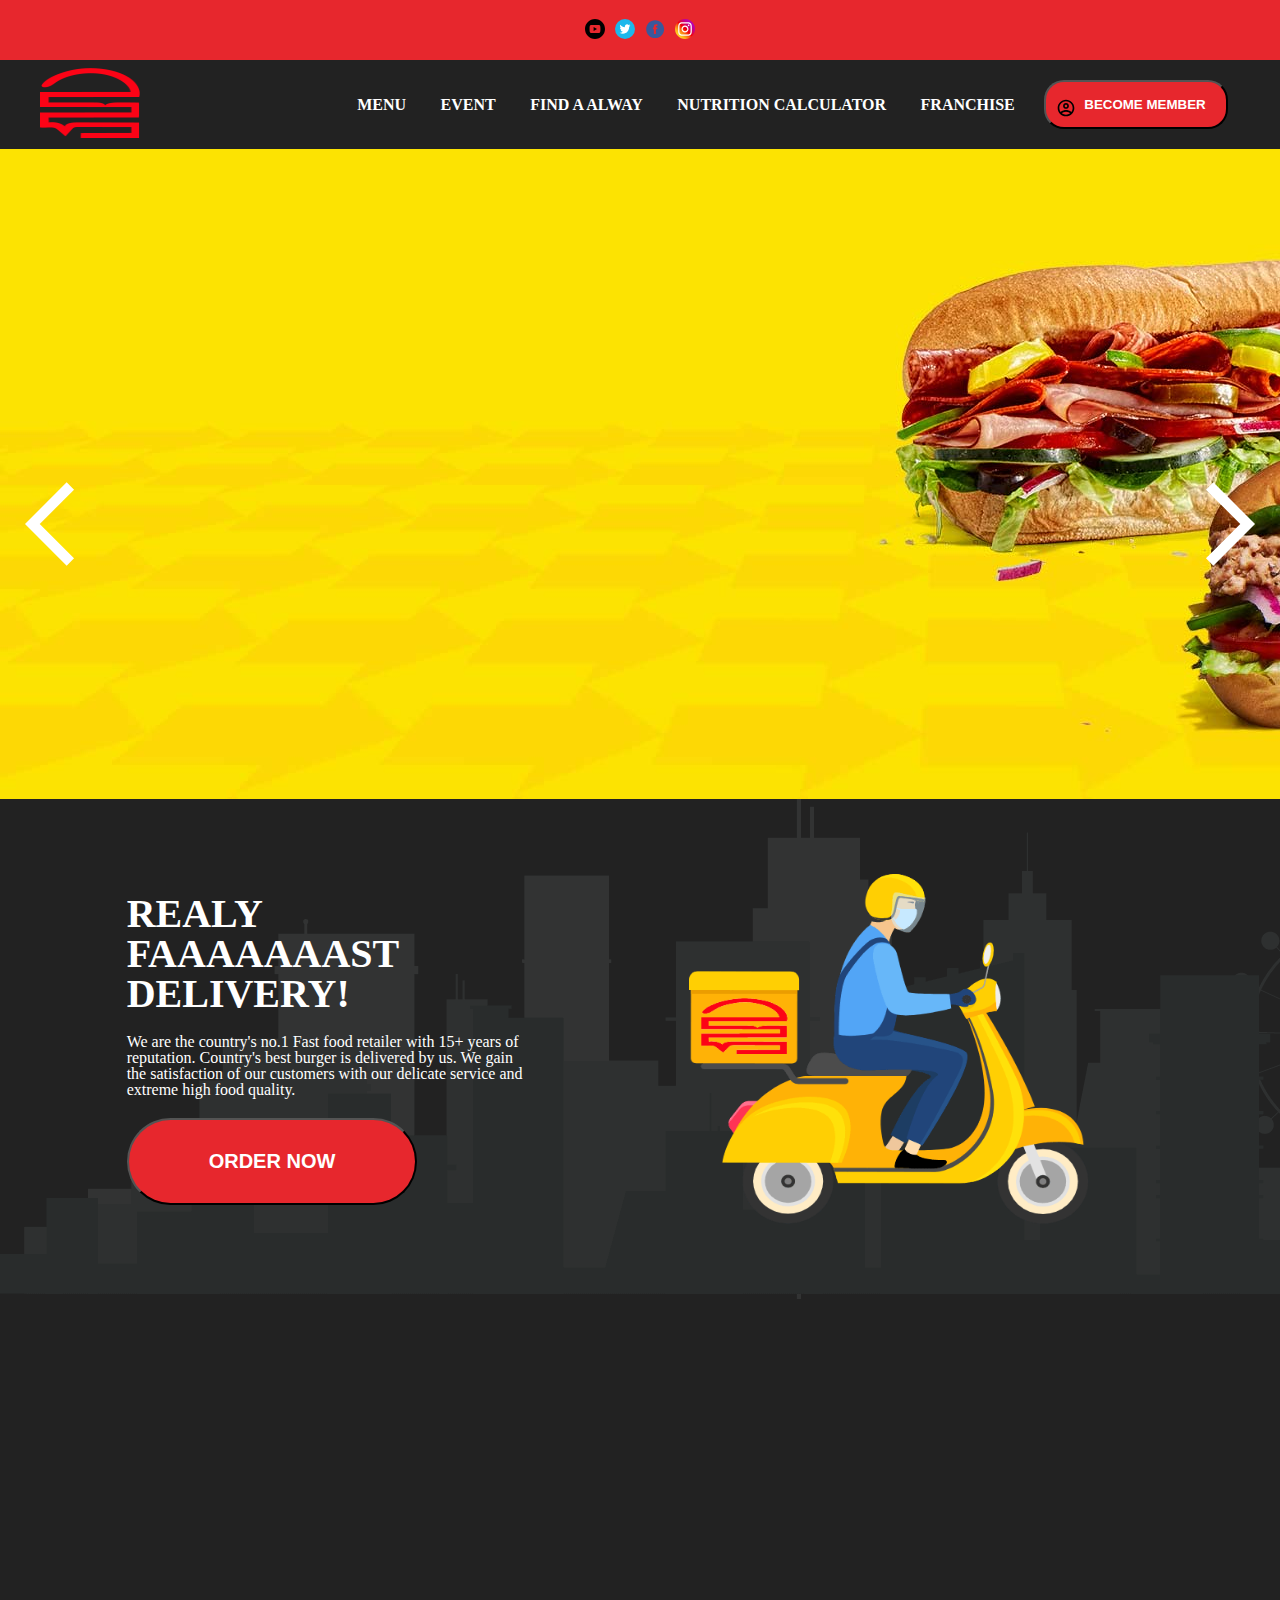
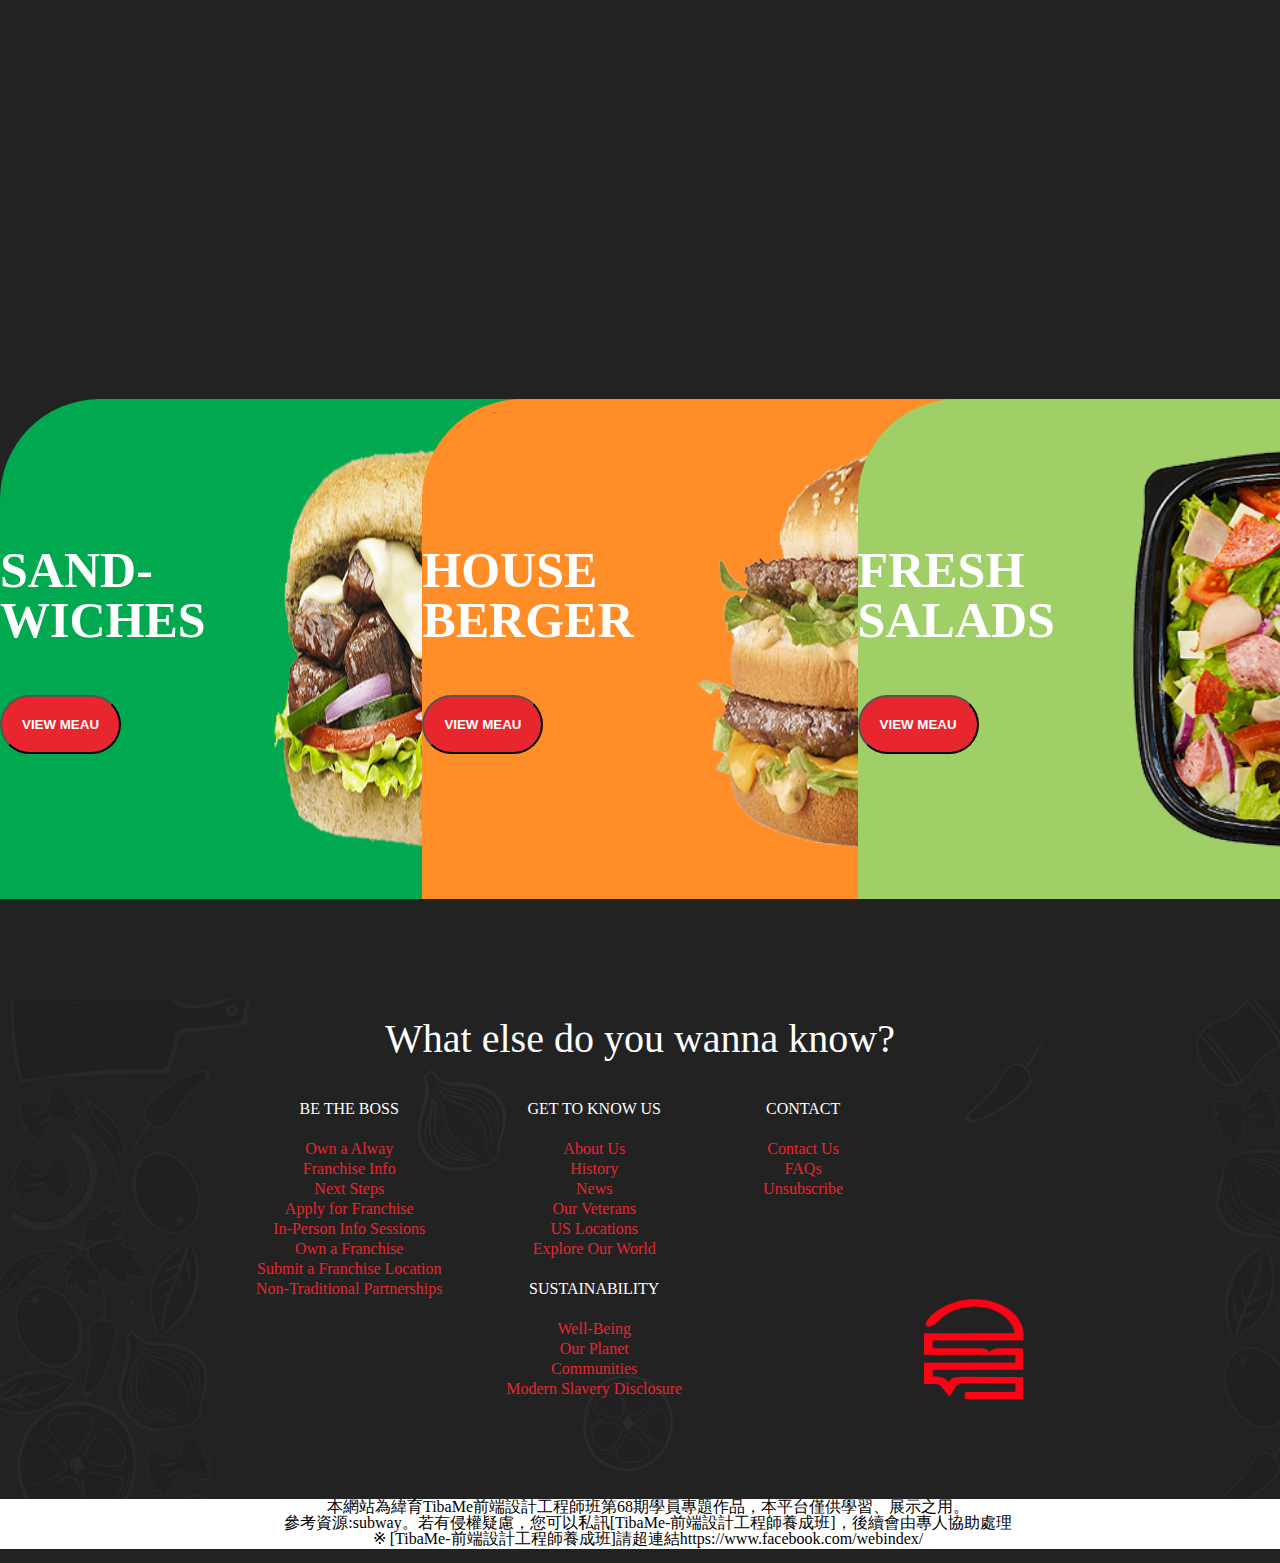
==== index.html @ 6f73e85d "first" ====
<!DOCTYPE html>
<html lang="en">

<head>
  <meta charset="UTF-8" />
  <meta http-equiv="X-UA-Compatible" content="IE=edge" />
  <meta name="viewport" content="width=device-width, initial-scale=1.0" />
  <title>Document</title>
  <link rel="stylesheet" href="css/reset.css" />
  <link rel="stylesheet" href="css/animation.css">
  <link rel="stylesheet" href="css/header.css" />
  <link rel="stylesheet" href="css/slider-banner.css">
  <link rel="stylesheet" href="css/homePage.css" />
  <link rel="stylesheet" href="css/footer.css">
  <script type="module" src="./js/app.js" defer></script>
</head>

<body>
  <header>
    <div class="header-social-list">
      <a href="#"><img src="./img/youtube.svg" alt="fb" class="header-social-icon" /></a>
      <a href="#"><img src="./img/twitter.svg" alt="ig" class="header-social-icon" /></a>
      <a href="#"><img src="./img/fb.svg" alt="fb" class="header-social-icon" /></a>
      <a href="#"><img src="./img/ig.svg" alt="ig" class="header-social-icon" /></a>
    </div>
    <nav>
      <ul class="header-nav">
        <li>
          <h1 class="header-logo"><a href="index.html"></a></h1>
        </li>
        <li>
          <ul class="header-nav-lists">
            <li><a href="meau.html">MENU</a></li>
            <li><a href="event.html">EVENT</a></li>
            <li><a href="find.html">FIND A ALWAY</a></li>
            <li><a href="chose.html">NUTRITION CALCULATOR</a></li>
            <li><a href="franchise.html">FRANCHISE</a></li>
            <li><button class="member-button">BECOME MEMBER</button></li>
          </ul>
        </li>
      </ul>
    </nav>
  </header>
  <div class="slider-container">
    <img src="img/prev.svg" class="prev">
    <div class="banners">
      <div class="banner-one banner-visiable"></div>
      <div class="banner-second banner-none"></div>
      <div class="banner-third banner-none"></div>
    </div>
    <img src="img/next.svg" class="next">
  </div>
  <main>
    <div class="delivery">
      <div class="delivery-content">
        <h4>
          REALY <br />
          FAAAAAAAST <br />
          DELIVERY!
        </h4>
        <p>
          We are the country's no.1 Fast food retailer with 15+ years of
          reputation. Country's best burger is delivered by us. We gain the
          satisfaction of our customers with our delicate service and extreme
          high food quality.
        </p>
        <button>ORDER NOW</button>
      </div>
      <div class="delivery-img">
        <img src="img/cloud.svg" alt="cloud" class="delivery-cloud">
        <img src="img/deliveryman.png" alt="deliveryman" class="delivery-deliveryman" />
      </div>
    </div>
    <div class="trait">
      <h4 class="trait-title">WHAT ARE YOU EATING?</h4>
      <div class="trait-burger">
        <div>
          <div class="trait-burger-section">
            <h4 class="trait-burger-title">BREAD</h4>
            <p>Soft, hearty, and smells as good as it tastes.</p>
          </div>
          <div class="trait-burger-section">
            <h4 class="trait-burger-title">MEAT</h4>
            <p>GOOD Meat is real meat. Made without tearing down a forest or taking a life.</p>
          </div>
        </div>
        <div class="trait-burger-box">
          <div><img src="./img/breadup.png" alt="breadup"></div>
          <div><img src="./img/meat.png" alt="meat"></div>
          <div><img src="./img/veggie.png" alt="veggie"></div>
          <div><img src="./img/breaddown.png" alt="breaddown"></div>
        </div>
        <div>
          <div class="trait-burger-section">
            <h4 class="trait-burger-title">VEGGIES</h4>
            <p>Add fresh-sliced veggies* for flavor, crunch…oh, and some nutritious stuff, too.</p>
          </div>
        </div>
      </div>
    </div>
    <div class="foodmeau">
      <div class="foodmeau-sandwiches">
        <div class="foodmeau-content">
          <h4>SAND-WICHES</h4>
          <button class="button">VIEW MEAU</button>
        </div>
        <div class="foodmeau-sandwiches-img"></div>
      </div>
      <div class="foodmeau-burger">
        <div class="foodmeau-content">
          <h4>HOUSE BERGER</h4>
          <button class="button">VIEW MEAU</button>
        </div>
        <div class="foodmeau-burger-img"></div>
      </div>
      <div class="foodmeau-salads">
        <div class="foodmeau-content">
          <h4>FRESH SALADS</h4>
          <button class="button">VIEW MEAU</button>
        </div>
        <div class="foodmeau-salads-img"></div>
      </div>
    </div>
  </main>
  <footer>
    <div>
      <h4>What else do you wanna know?</h4>
      <div class="footer-content">
        <div>
          <h5>BE THE BOSS</h5>
          <ul>
            <li><a href="#">Own a Alway</a></li>
            <li><a href="#">Franchise Info</a></li>
            <li><a href="#">Next Steps</a></li>
            <li><a href="#">Apply for Franchise</a></li>
            <li><a href="#">In-Person Info Sessions</a></li>
            <li><a href="#">Own a Franchise</a></li>
            <li><a href="#">Submit a Franchise Location</a></li>
            <li><a href="#">Non-Traditional Partnerships</a></li>
          </ul>
        </div>
        <div>
          <h5>GET TO KNOW US</h5>
          <ul>
            <li><a href="#">About Us</a></li>
            <li><a href="#">History</a></li>
            <li><a href="#">News</a></li>
            <li><a href="#">Our Veterans</a></li>
            <li><a href="#">US Locations</a></li>
            <li><a href="#">Explore Our World</a></li>
          </ul>
          <h5>SUSTAINABILITY</h5>
          <ul>
            <li><a href="#">Well-Being</a></li>
            <li><a href="#">Our Planet</a></li>
            <li><a href="#">Communities</a></li>
            <li><a href="#">Modern Slavery Disclosure</a></li>
          </ul>
        </div>
        <div>
          <h5>CONTACT</h5>
          <ul>
            <li><a href="#">Contact Us</a></li>
            <li><a href="#">FAQs</a></li>
            <li><a href="#">Unsubscribe</a></li>
          </ul>
        </div>
        <div class="footer-log"><img src="img/logo.png" alt="logo"></div>
      </div>
    </div>
  </footer>
  <pre class="warning">
    本網站為緯育TibaMe前端設計工程師班第68期學員專題作品，本平台僅供學習、展示之用。
    參考資源:subway。若有侵權疑慮，您可以私訊[TibaMe-前端設計工程師養成班]，後續會由專人協助處理
    ※ [TibaMe-前端設計工程師養成班]請超連結https://www.facebook.com/webindex/
  </pre>
</body>


</html>
---- css/animation.css ----
@keyframes cloudup {
    0%{
        opacity: 0;
        transform: translate3d(20px, -20px, 0);     
    }
    20% {
        opacity: 0.8;
        transform: scale(1.2) translate3d(-10px, -30px, 0);
    }
    50%{
        opacity: 1;
        transform: scale(1.5) translate3d(-40px, -40px, 0);
    }
    100%{
        transform: scale(2) translate3d(-60px, -60px, 0);
    }
  }
  @keyframes FadeIn {
      0%{
        opacity: 0;
        transform: translateX(30px);
      }
      100% {
        opacity: 1;
        transform: translateX(0px);
      }
  }
---- css/header.css ----
.header-social-list {
  background-color: #e7272d;
  height: 60px;
  display: flex;
  justify-content: center;
  align-items: center;
}
.header-social-icon {
  display: inline-block;
  --scale: 1;
  width: calc(20px * var(--scale));
  height: calc(20px * var(--scale));
  margin: 5px;
}
nav {
  background-color: #222222;
  display: flex;
  justify-content: center;
}
.header-nav {
  width: 1200px;
  display: flex;
  justify-content: space-between;
  align-items: center;
  padding: 8px;
}
.header-logo a {
  display: inline-block;
  width: 100px;
  height: 70px;
  background-image: url('../img/logo.png');
  background-size: 100px 70px;
}
.header-nav-lists {
  width: 900px;
  display: flex;
  justify-content: space-around;
  align-items: center;
}
.header-nav-lists li a {
  color: #fff;
  font-weight: 900;
  text-decoration: none;
  padding: 5px;
  cursor: pointer;
}
.now-page {
  border-bottom: 2px solid#e7272d;
}
.member-button {
  padding: 15px 20px 15px 38px;
  position: relative;
  border-radius: 20px;
  background-color: #e7272d;
  color:#fff;
  font-weight: 900;
}

.member-button::before {
  content: '';
  position: absolute;
  left:10px;
  background-image: url('../img/member.svg');
  display: inline-block;
  background-size: 20px;
  width: 20px;
  height: 20px;
  top: 16px;
}
---- css/slider-banner.css ----
.slider-container {
  display: flex;
  position: relative;
}

.banners {
  max-width: 1700px;
  margin: 0 auto;
}

.banners div {
  margin: auto;
  width: 1700px;
  height: 650px;
  background-size: cover;
}

.banner-one {
  background-image: url('../img/banner1.jpg');
}

.banner-second {
  background-image: url('../img/banner3.jpg');
}

.banner-third {
  background-image: url('../img/banner2.jpg');
}

.banner-none {
  display: none;
}

.banner-visiable {
  display: block;
  animation: FadeIn 1s;
}

.prev {
  width: 100px;
  height: 100px;
  position: absolute;
  top: 50%;
}

.next {
  width: 100px;
  height: 100px;
  position: absolute;
  top: 50%;
  right: 0
}
---- css/homePage.css ----
.delivery{
  background-color: #222222;
  background-image: url('../img/background-city.png');
  height: 500px;
  display: flex;
  justify-content: space-evenly;
  align-items: center;
  overflow: hidden;
}
.delivery-content{
  color: white;
  width: 400px;
}
.delivery-content h4 {
  font-size: 40px;
  font-weight: bold;
  margin-bottom: 20px;
}
.delivery-content button{
  margin-top: 20px;
  padding: 30px 80px;
  border-radius: 50px;
  color: white;
  background-color: #e7272d;
  font-size: 20px;
  font-weight: 900;
}
.delivery-content button:hover{
  background-color: white;
  color: #e7272d;
}
.delivery-img{
  width:500px;
  height: 350px;
}
.delivery-deliveryman{
  width: 400px;
  height: 350px;
  transition: 1s all;
}

.delivery-cloud{
  opacity: 0;
}

.delivery-cloud-animation{
  animation: cloudup 2s steps(2);
}
.trait{
  background-color: #222222;
  height:700px
}
.trait-burger{
  display: flex;
  justify-content:space-evenly;
  align-items: center;
  height: 600px;
  color: #e7272d
}
.trait-burger-box{
  margin-bottom: 200px;
  opacity: 0;
  transform: translateX(20px);
  transition: all 1s;
}
.trait-title{
  font-size: 40px;
  text-align: center;
  height: 100px;
  line-height: 150px;
  color: white;
  font-weight: 900;
  background-image: linear-gradient(75deg, rgba(255,255,255, 1) 0%, rgba(255,255,255, 1) 33.33%, rgba(255,255,255, 0) 66.67%, rgba(255,255,255, 0) 100%) ;
  background-size: 300% 100%;
  background-position-x: 100%;
  background-clip: text;
  -webkit-background-clip: text;
  color: transparent;
  transition: 10s all;
}
.trait-title-active{
  background-position-x: 0%;
}
.trait-burger-box-active{
  opacity: 1;
  transform: translateX(0px);
}
.trait-burger-section{
  width: 250px;
  margin-bottom: 50px;
  line-height: 1.9;
  opacity: 0;
  transform: translateY(-20px) ;
  transition: 2s all;
}
.trait-burger-title{
  font-size: 30px;
  color:white;
  font-weight: 900;
  font-family:  monospace;
  width: 1ch;
  overflow: hidden;
  transition: all 2s steps(15, jump-none);
}
.trait-section-active{
  opacity:1;
  transform: translateY(0px);
}
.traitburger-title-active{
  width: 15ch
}
.burger-1{
  transition: all 1s;
  transform: translateY(200px);
}
.burger-2{
  transform: translateY(130px);
  transition: all 1s;
}
.burger-3{
  transform: translateY(70px);
  transition: all 1s;
}
.burger-4{
  transition: all 1s;
}
.foodmeau{
  height: 500px;
  position: relative;
  background-color: #222222;
  overflow: hidden;
}
.foodmeau > div{
  position: absolute;
  bottom: 0;
  border-top-left-radius: 100px;
  display: flex;
  align-items: center;
  justify-content: space-around;
}
.foodmeau-content h4{
  font-size: 50px;
  font-weight: 900;
  color:white;
  margin-bottom: 50px;
}
.foodmeau-sandwiches{
  width: 50%;
  height: 100%;
  background-color: #00A850; 
}
.foodmeau-burger{
  width: 50%;
  height: 100%;
  background-color: #FF8E28;
  left:33%;
  transition: 2s all;
}
.foodmeau-salads{
  width: 50%;
  height: 100%;
  background-color: #A0CF68;
  left:67%;
  transition:2s all;
}
.foodmeau-content{
  width: 300px
}
.foodmeau-sandwiches:hover ~ .foodmeau-burger{
  left:45%
}
.foodmeau-burger:hover{
  left:25%;
}
.foodmeau-salads:hover{
  left:50%;
}
.foodmeau-sandwiches-img{
  background-image: url('../img/sandwichs.png');
  width: 400px;
  height: 400px;
  background-size: 400px 400px;
}
.foodmeau-burger-img{
  width: 400px;
  height: 400px;
  background-size: 400px 400px;
  background-image: url('../img/burger.png');
}
.foodmeau-salads-img {
  width: 400px;
  height: 400px;
  background-size: 400px 400px;
  background-image: url('../img/salads.png');
}
---- css/footer.css ----
footer{
    background-image: url("../img/background-footer.png");
    background-color: #222222;
    background-size: cover ;
    height: 500px;
    width: 100%;
    text-align: center;
    margin-top: 100px;
}
footer h4 {
    font-size: 40px;
    padding: 20px;
    color: white;
}
.footer-content{
    margin: 0 auto;
    display: flex;
    width: 60%;
    justify-content: space-between;
    align-items:flex-start;
    line-height: 20px;
}
.footer-content h5 {
    color: white;
    margin: 20px;
}
.footer-content a {
    text-decoration: none;
    color: #e7272d;
}
.footer-log{
    width: 100px;
    height: 100px;
    align-self: flex-end;
}
.footer-log img{
    width: 100%;
    height: 100%;
}
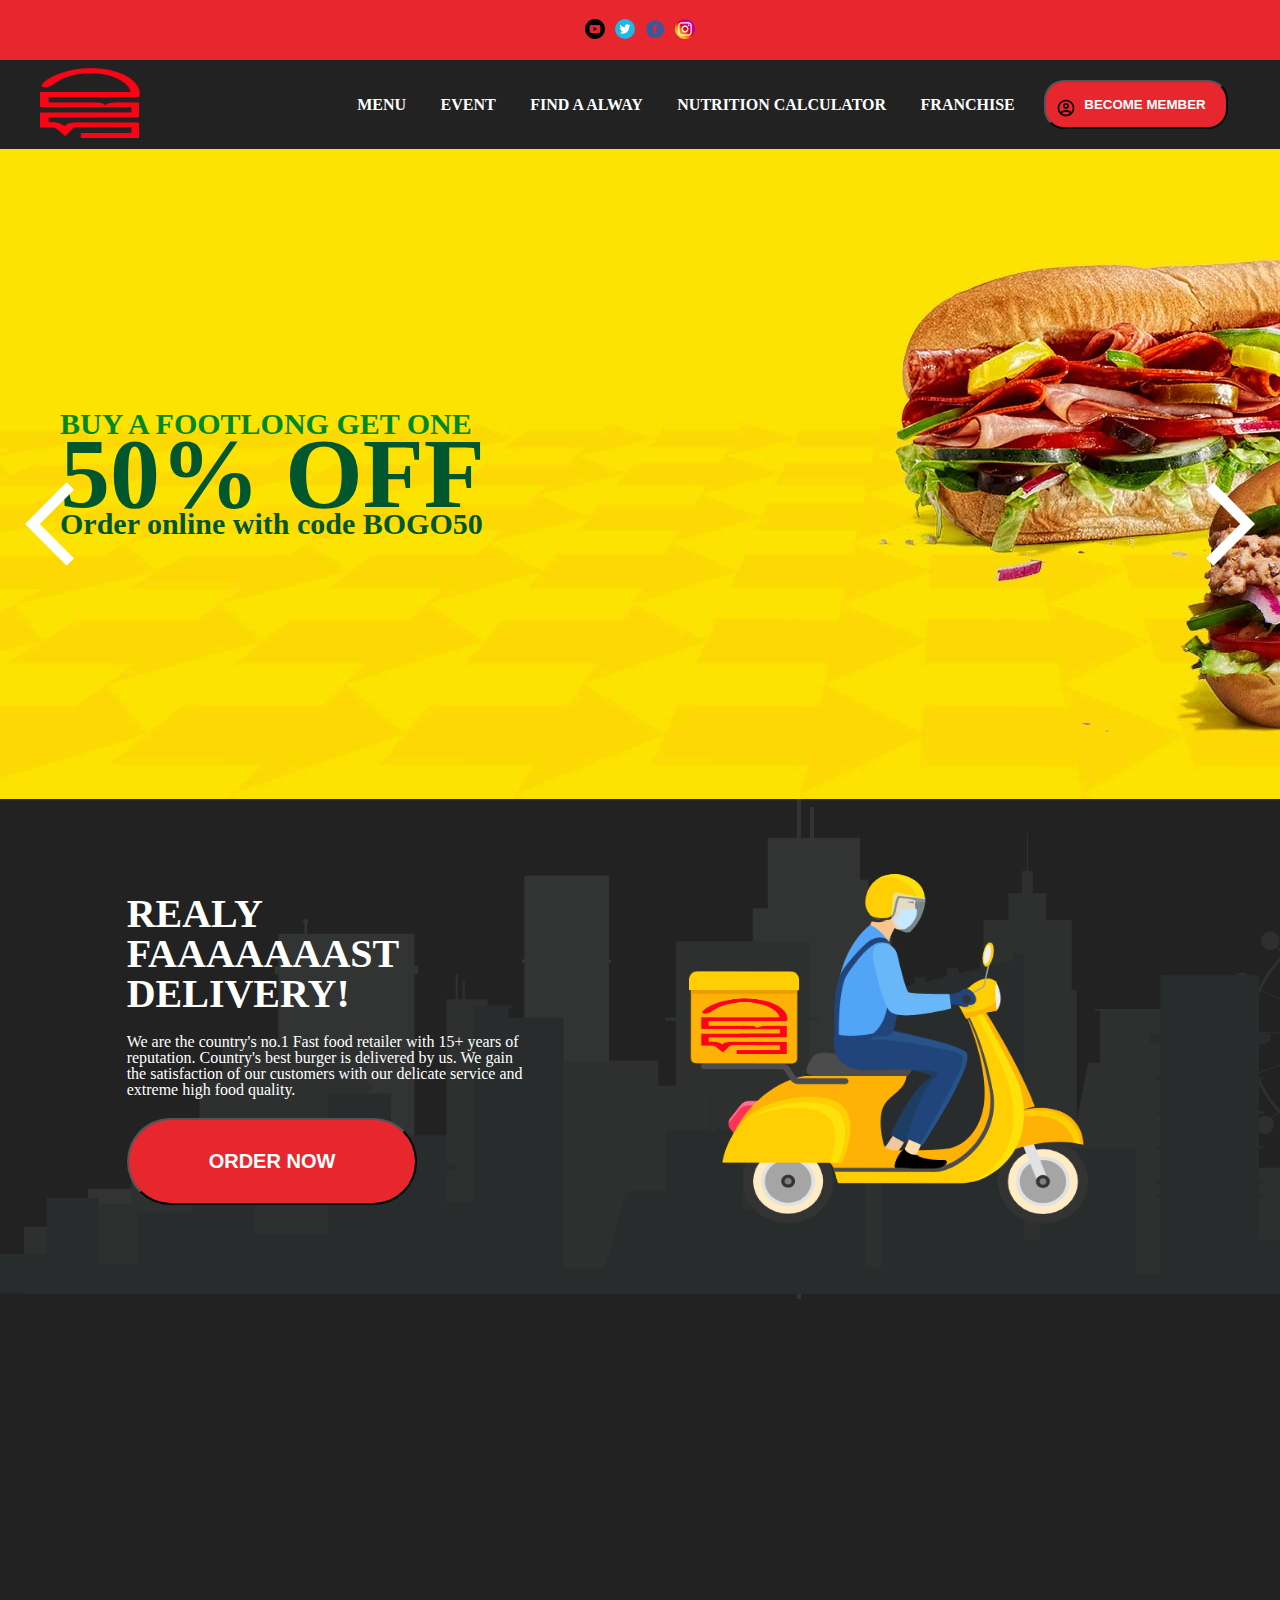
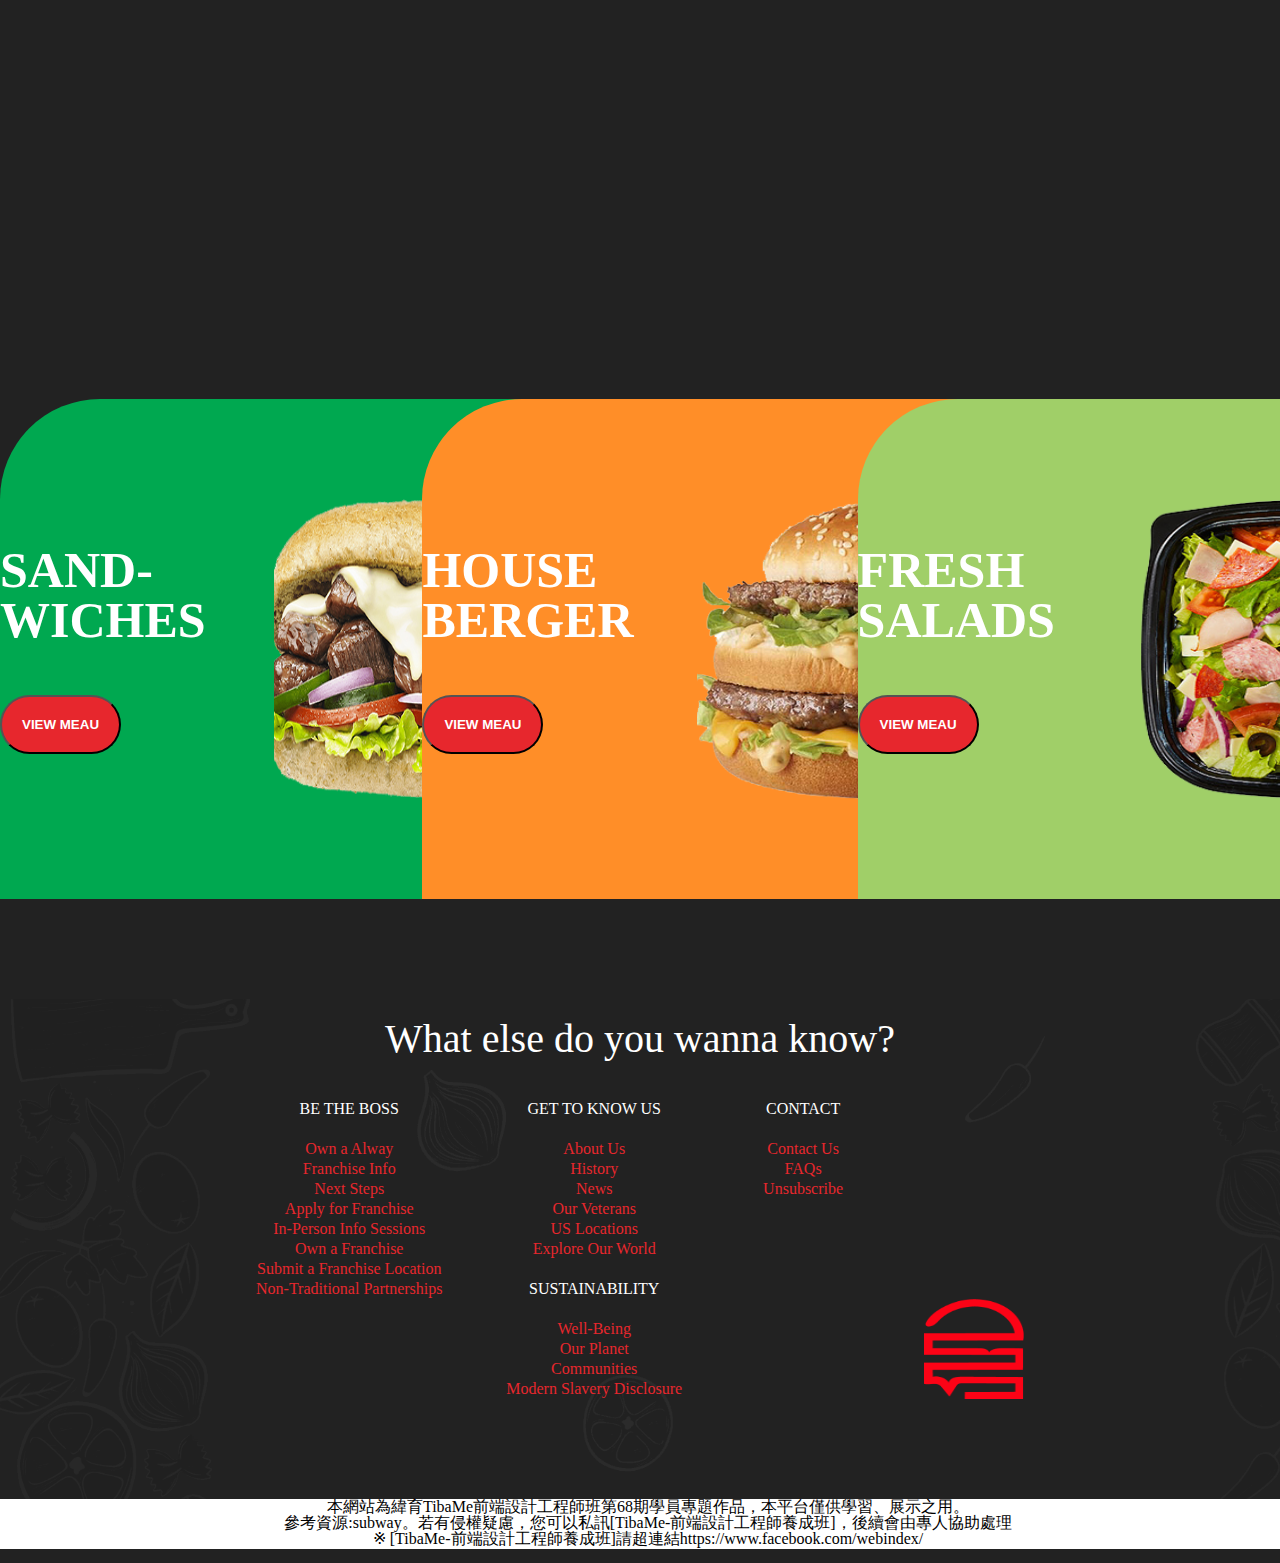
==== commit 374e4167: "第三版" ====
--- a/index.html
+++ b/index.html
@@ -44,9 +44,27 @@
   <div class="slider-container">
     <img src="img/prev.svg" class="prev">
     <div class="banners">
-      <div class="banner-one banner-visiable"></div>
-      <div class="banner-second banner-none"></div>
-      <div class="banner-third banner-none"></div>
+      <div class="banner-one banner-visiable">
+        <div>
+          <h4>BUY A FOOTLONG GET ONE</h4>
+          <h1>50% OFF</h1>
+          <p>Order online with code BOGO50</p>
+        </div>
+      </div>
+      <div class="banner-second banner-none">
+        <div>
+         <h1>THE BASKETBALL PROS MADE THEIR PICKS.</h1>
+         <p>What's yours?</p>
+        </div>
+      </div>
+      <div class="banner-third banner-none">
+        <div>
+          <h1>GET A FREE 6”</h1>
+          <p>
+            When you spend $25 on gift cards. Now through June 30th
+          </p>
+        </div>
+      </div>
     </div>
     <img src="img/next.svg" class="next">
   </div>
--- a/css/header.css
+++ b/css/header.css
@@ -18,7 +18,7 @@
   justify-content: center;
 }
 .header-nav {
-  width: 1200px;
+  min-width: 1200px;
   display: flex;
   justify-content: space-between;
   align-items: center;
@@ -43,6 +43,10 @@
   text-decoration: none;
   padding: 5px;
   cursor: pointer;
+  transition: 2s all;
+}
+.header-nav-lists li:hover a {
+  border-bottom: 2px solid#e7272d;
 }
 .now-page {
   border-bottom: 2px solid#e7272d;
--- a/css/slider-banner.css
+++ b/css/slider-banner.css
@@ -4,27 +4,85 @@
 }
 
 .banners {
-  max-width: 1700px;
+  width: 1700px;
   margin: 0 auto;
 }
 
-.banners div {
+.banners > div {
   margin: auto;
-  width: 1700px;
+  width: 100%;
   height: 650px;
   background-size: cover;
 }
 
 .banner-one {
   background-image: url('../img/banner1.jpg');
+  display: flex;
+  flex-direction: column;
+  justify-content: center;
+  line-height: 50px;
+}
+.banner-one div{
+  margin-left: 60px;
+}
+.banner-one h4 {
+  color: #00892a;
+  font-size: 30px;
+  font-weight: 900;
+}
+
+.banner-one h1 {
+  color: #00572d;
+  font-size: 100px;
+  font-weight: 900;
+}
+.banner-one p {
+  font-weight: 900;
+  font-size: 30px;
+  color: #00572d;
 }
 
 .banner-second {
   background-image: url('../img/banner3.jpg');
+  display: flex;
+  flex-direction: column;
+  justify-content: center;
+  line-height: 50px;
 }
-
+.banner-second div{
+  margin-left: 60px;
+}
+.banner-second h1{
+  font-weight: 900;
+  font-size: 40px;
+  color: #f3b115;
+  width: 500px;
+}
+.banner-second p{
+  font-weight: 900;
+  font-size: 40px;
+  color: white;
+}
 .banner-third {
   background-image: url('../img/banner2.jpg');
+  display: flex;
+  flex-direction: column;
+  justify-content: center;
+  line-height: 50px;
+}
+.banner-third div {
+  margin-left: 60px;
+}
+.banner-third h1 {
+  font-weight: 900;
+  font-size: 60px;
+  color: #f3b115
+}
+.banner-third p{
+  font-weight: 900;
+  font-size: 30px;
+  color: white;
+  width: 450px;
 }
 
 .banner-none {
@@ -32,7 +90,7 @@
 }
 
 .banner-visiable {
-  display: block;
+  display: flex;
   animation: FadeIn 1s;
 }
 
--- a/css/homePage.css
+++ b/css/homePage.css
@@ -179,17 +179,23 @@
   background-image: url('../img/sandwichs.png');
   width: 400px;
   height: 400px;
-  background-size: 400px 400px;
+  background-size: 400px 300px;
+  background-repeat: no-repeat;
+  background-position: center;
 }
 .foodmeau-burger-img{
   width: 400px;
   height: 400px;
-  background-size: 400px 400px;
+  background-size: 400px 300px;
+  background-repeat: no-repeat;
+  background-position: center;
   background-image: url('../img/burger.png');
 }
 .foodmeau-salads-img {
   width: 400px;
   height: 400px;
-  background-size: 400px 400px;
+  background-size: 350px 300px;
+  background-repeat: no-repeat;
+  background-position: center;
   background-image: url('../img/salads.png');
 }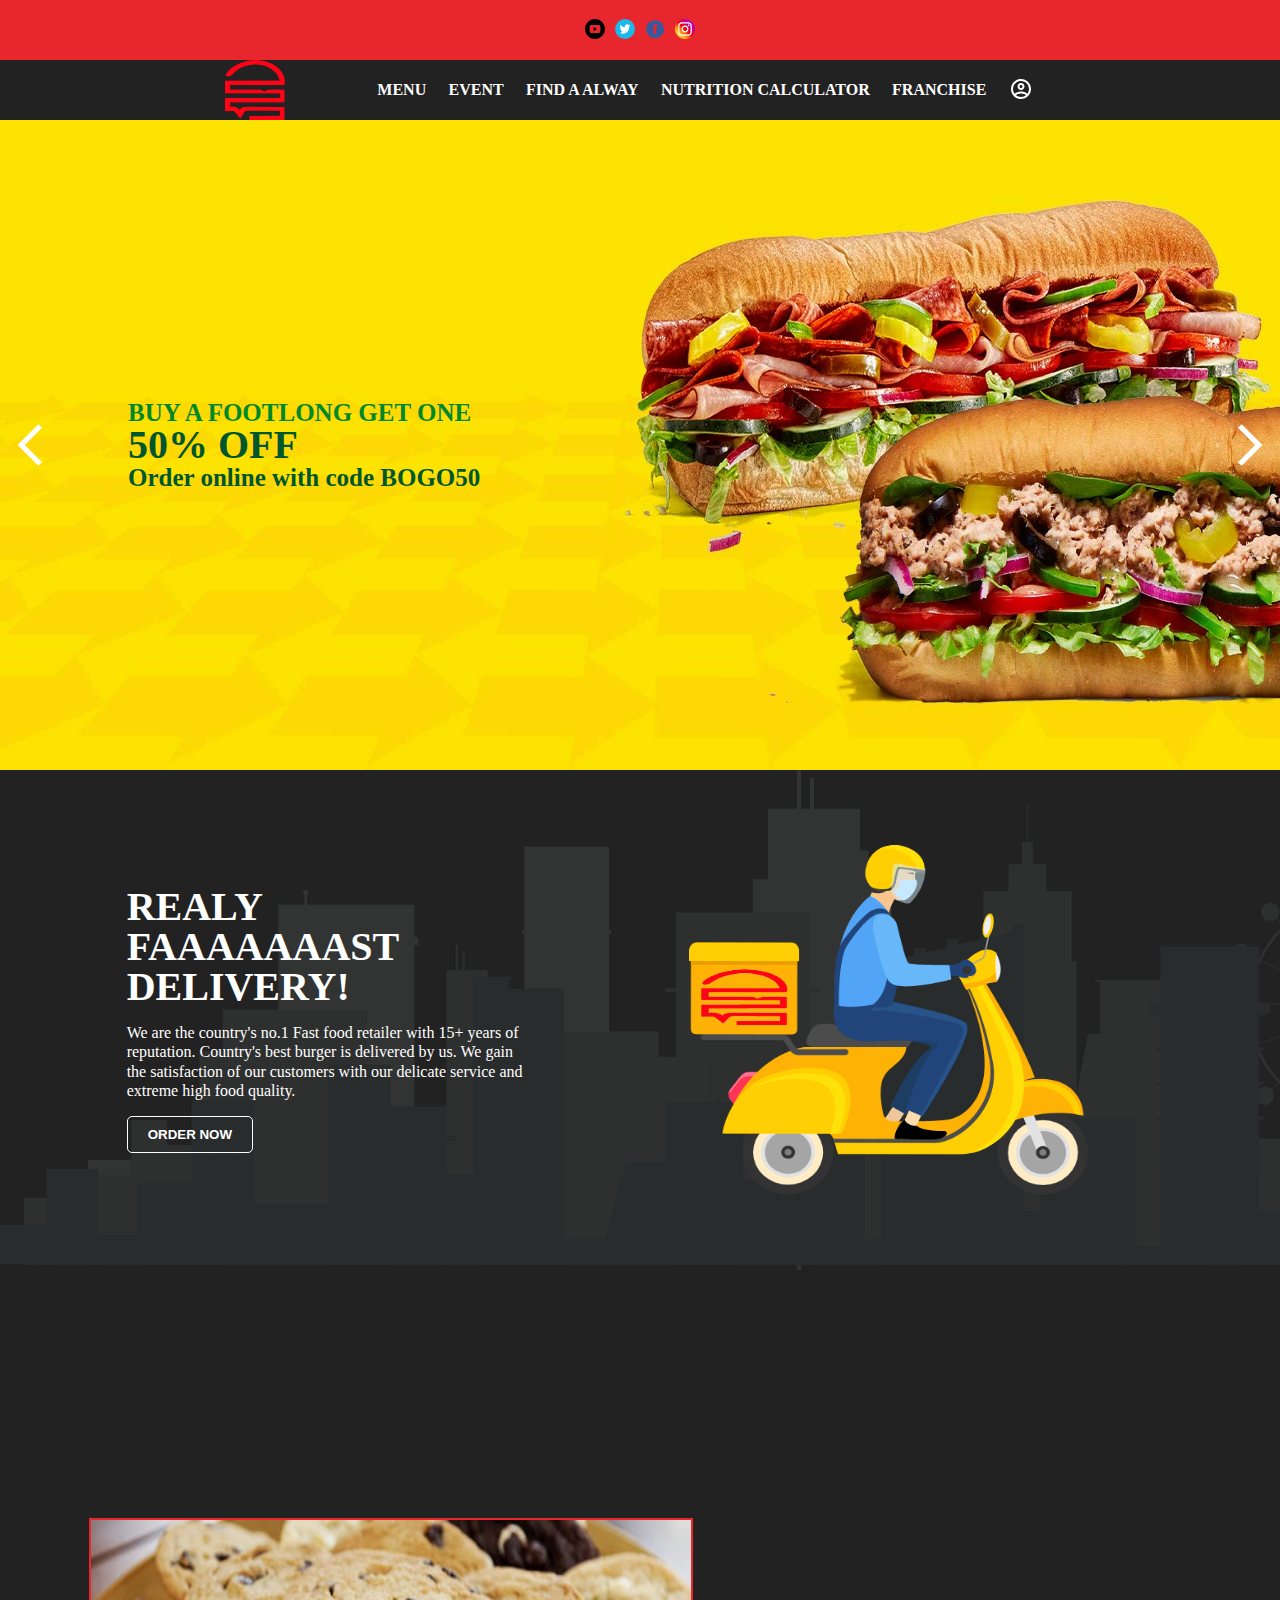
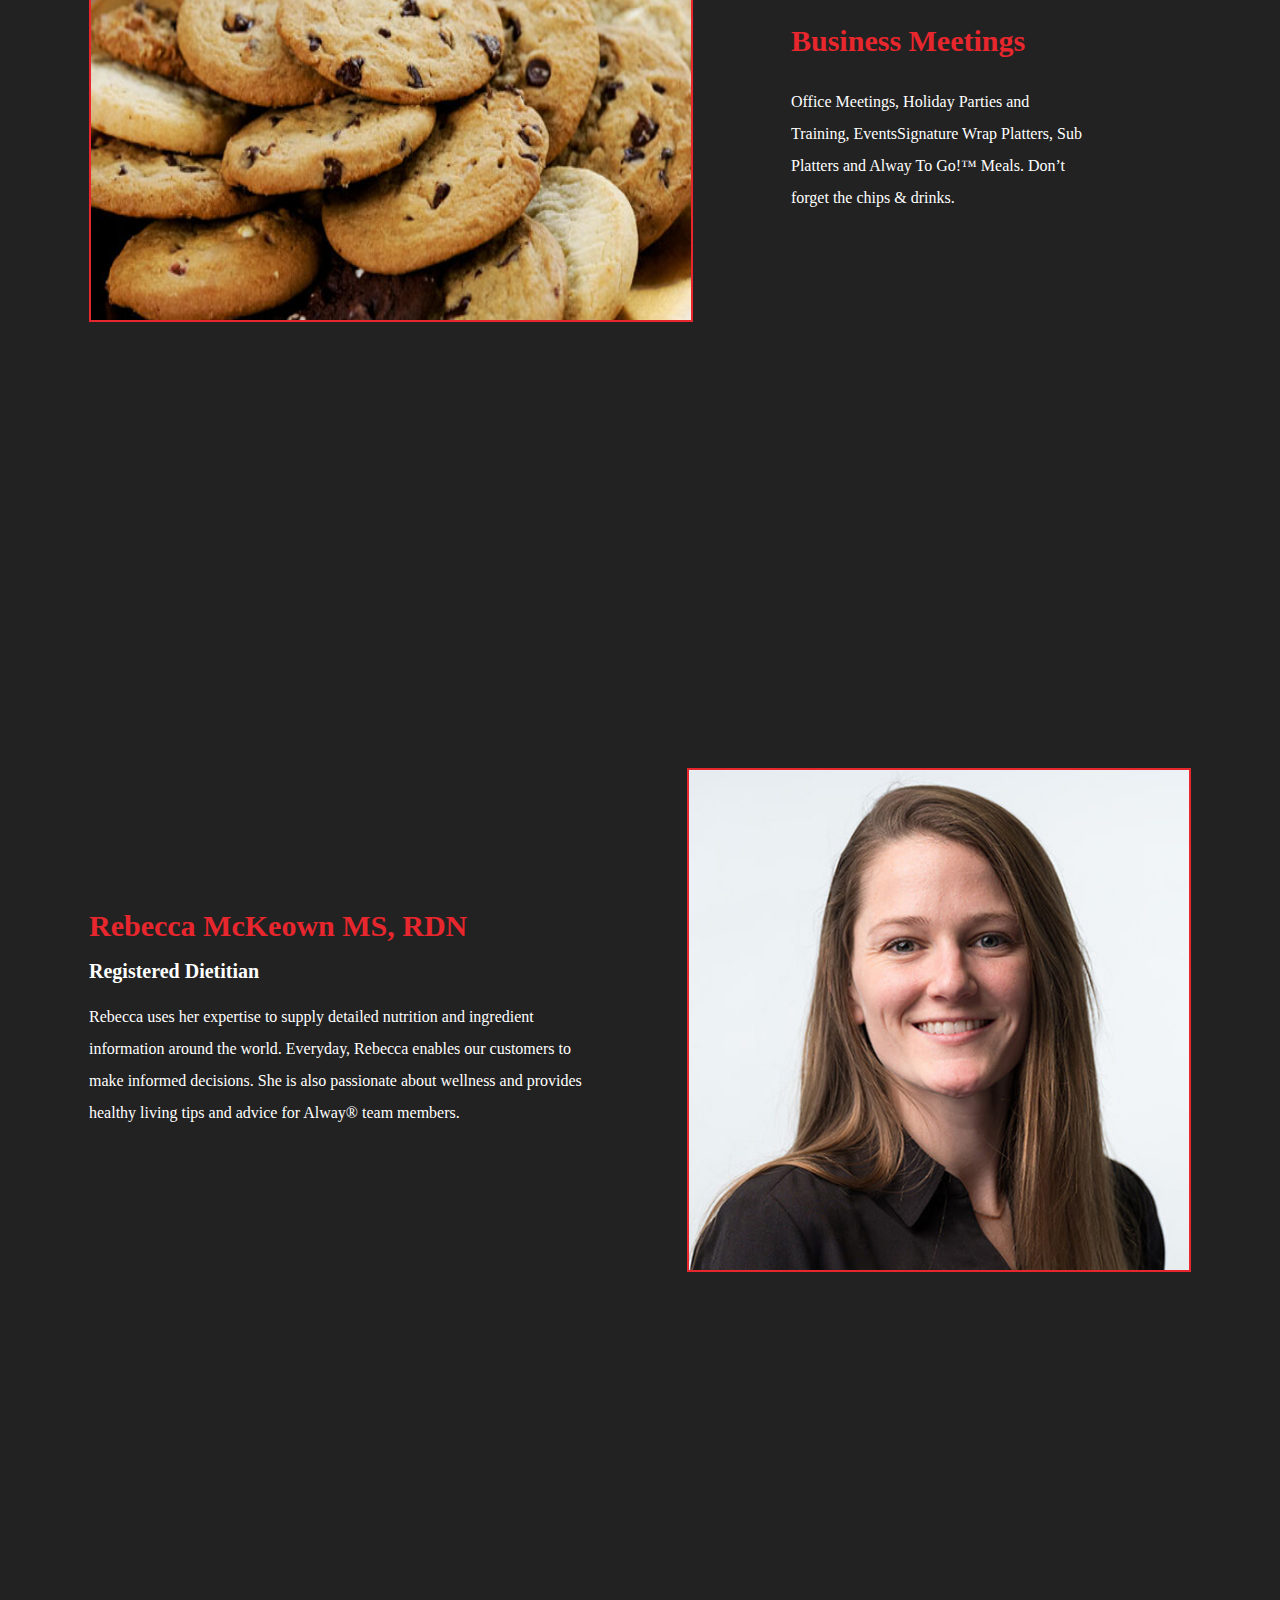
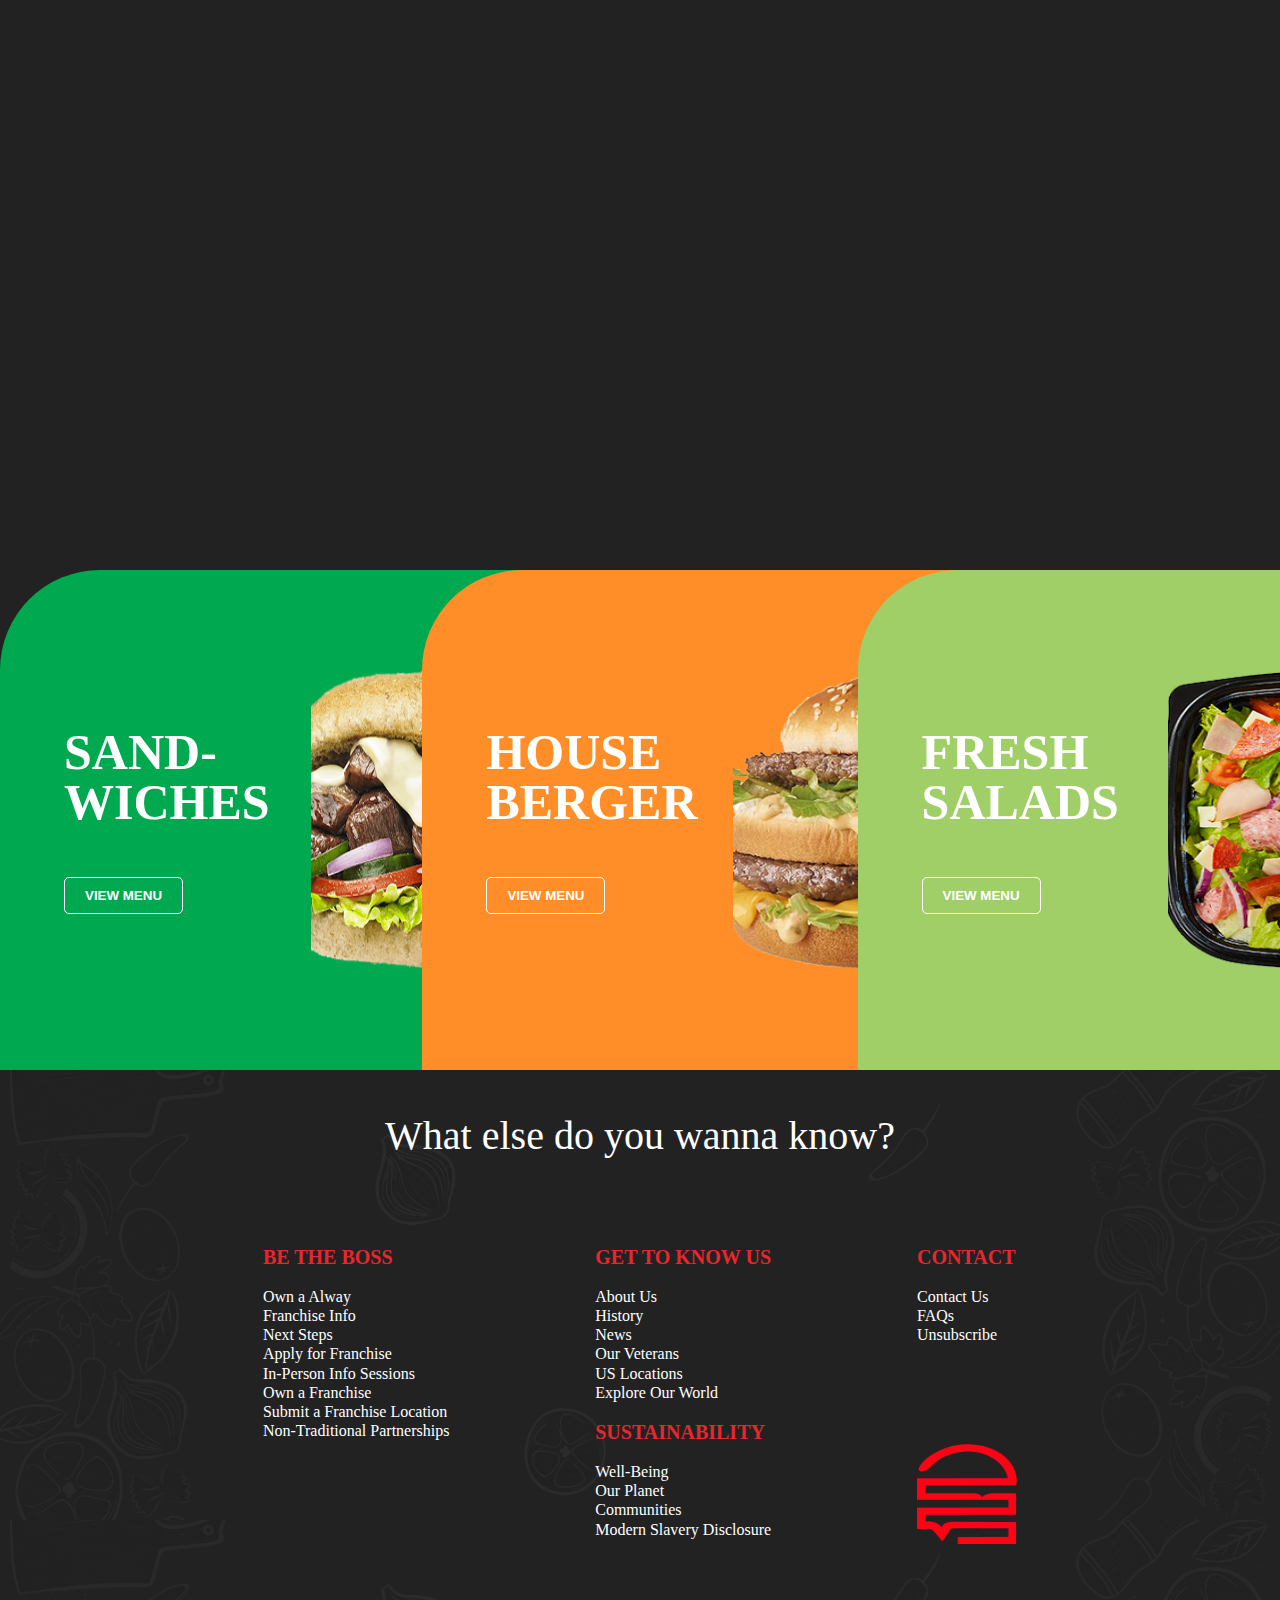
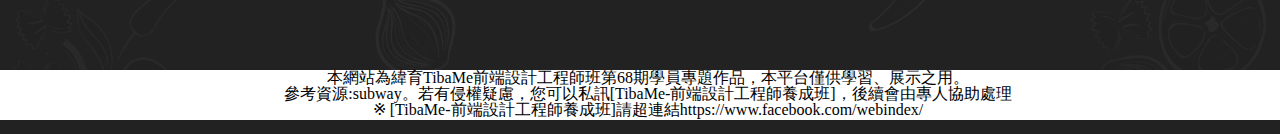
==== commit 9c98d12d: "rwd first" ====
--- a/index.html
+++ b/index.html
@@ -5,7 +5,7 @@
   <meta charset="UTF-8" />
   <meta http-equiv="X-UA-Compatible" content="IE=edge" />
   <meta name="viewport" content="width=device-width, initial-scale=1.0" />
-  <title>Document</title>
+  <title>ALWAY</title>
   <link rel="stylesheet" href="css/reset.css" />
   <link rel="stylesheet" href="css/animation.css">
   <link rel="stylesheet" href="css/header.css" />
@@ -35,60 +35,138 @@
             <li><a href="find.html">FIND A ALWAY</a></li>
             <li><a href="chose.html">NUTRITION CALCULATOR</a></li>
             <li><a href="franchise.html">FRANCHISE</a></li>
-            <li><button class="member-button">BECOME MEMBER</button></li>
+            <li class="register"><img src="./img/register.svg" alt="register"></li>
           </ul>
         </li>
       </ul>
+      <div class="hamburg-menu">
+        <span class="menu-global menu-top"></span>
+        <span class="menu-global menu-middle"></span>
+        <span class="menu-global menu-bottom"></span>
+    </div>
     </nav>
   </header>
   <div class="slider-container">
-    <img src="img/prev.svg" class="prev">
     <div class="banners">
-      <div class="banner-one banner-visiable">
-        <div>
+      <div class="banner-third" id="last">
+        <div class="banner-third-content">
+          <h1>GET A FREE 6”</h1>
+          <p>
+            When you spend $25 on gift cards. Now through June 30th
+          </p>
+        </div>
+      </div>
+      <div class="banner-one">
+        <div class="banner-one-content">
           <h4>BUY A FOOTLONG GET ONE</h4>
           <h1>50% OFF</h1>
           <p>Order online with code BOGO50</p>
         </div>
       </div>
-      <div class="banner-second banner-none">
-        <div>
-         <h1>THE BASKETBALL PROS MADE THEIR PICKS.</h1>
-         <p>What's yours?</p>
-        </div>
-      </div>
-      <div class="banner-third banner-none">
-        <div>
+      <div class="banner-second">
+        <div class="banner-second-content">
+          <h4>NEW</h4>
+          <h1>FRESH MELT</h1>
+          <p>Get any Footlong freshly made with more cheese and grilled to melty perfection.</p>
+        </div>
+      </div>
+      <div class="banner-third">
+        <div class="banner-third-content">
           <h1>GET A FREE 6”</h1>
           <p>
             When you spend $25 on gift cards. Now through June 30th
           </p>
         </div>
       </div>
-    </div>
+      <div class="banner-one" id="first">
+        <div class="banner-one-content">
+          <h4>BUY A FOOTLONG GET ONE</h4>
+          <h1>50% OFF</h1>
+          <p>Order online with code BOGO50</p>
+        </div>
+      </div>
+    </div>
+    <img src="img/prev.svg" class="prev">
     <img src="img/next.svg" class="next">
   </div>
+  <div class="delivery">
+    <div class="delivery-content">
+      <h4>
+        REALY <br />
+        FAAAAAAAST <br />
+        DELIVERY!
+      </h4>
+      <p>
+        We are the country's no.1 Fast food retailer with 15+ years of
+        reputation. Country's best burger is delivered by us. We gain the
+        satisfaction of our customers with our delicate service and extreme
+        high food quality.
+      </p>
+      <div>
+        <button class="button">ORDER NOW</button>
+      </div>
+    </div>
+    <div class="delivery-img">
+      <img src="img/cloud.svg" alt="cloud" class="delivery-cloud">
+      <img src="img/deliveryman.png" alt="deliveryman" class="delivery-deliveryman" />
+    </div>
+  </div>
+  <section>
+    <div class="order-party">
+      <div class="simplex-slider">
+        <div class="sliders">
+          <img src="./img/slider1.jpg" alt="business">
+          <img src="./img/slider2.jpg" alt="kid">
+          <img src="./img/slider3.jpg" alt="event">
+          <img src="./img/slider4.jpg" alt="school">
+          <img src="./img/slider1.jpg" alt="business" id="first">
+        </div>
+      </div>
+      <div class="slider-info">
+        <div class="info">
+          <h4>Business Meetings</h4>
+          <p>Office Meetings, Holiday Parties and Training,
+            EventsSignature Wrap Platters, Sub Platters and Alway To
+            Go!™ Meals. Don’t forget the chips & drinks.
+          </p>
+        </div>
+        <div class="info">
+          <h4>Kid Stuff</h4>
+          <p>Parties, Sports and Weekend Events,
+            Sub Platters feature grabbable sandwich thirds for active little hands.
+          </p>
+        </div>
+        <div class="info">
+          <h4>Special Events</h4>
+          <p>
+            Birthdays, Celebrations and Sports,
+            Go big with Giant Subs or keep it simple with Signature Wrap Platters and Sub Platters. Cookies are a must!
+          </p>
+        </div>
+        <div class="info">
+          <h4>School Functions</h4>
+          <p>
+            Field Trips, After School Activities and School Lunches,
+            Meals are quick, easy and best of all? Already packed.
+          </p>
+        </div>
+      </div>
+    </div>
+    <div class="nutrition">
+      <div class="nutrition-info">
+        <h4>Rebecca McKeown MS, RDN</h4>
+        <h5>Registered Dietitian</h5>
+        <p>Rebecca uses her expertise to supply detailed nutrition and ingredient information around the world.
+          Everyday, Rebecca enables our customers to make informed decisions. She is also passionate about wellness and
+          provides healthy living tips and advice for Alway® team members.</p>
+      </div>
+      <div class="nutrition-img">
+        <img src="./img/person.jpg" alt="girl">
+      </div>
+    </div>
+  </section>
   <main>
-    <div class="delivery">
-      <div class="delivery-content">
-        <h4>
-          REALY <br />
-          FAAAAAAAST <br />
-          DELIVERY!
-        </h4>
-        <p>
-          We are the country's no.1 Fast food retailer with 15+ years of
-          reputation. Country's best burger is delivered by us. We gain the
-          satisfaction of our customers with our delicate service and extreme
-          high food quality.
-        </p>
-        <button>ORDER NOW</button>
-      </div>
-      <div class="delivery-img">
-        <img src="img/cloud.svg" alt="cloud" class="delivery-cloud">
-        <img src="img/deliveryman.png" alt="deliveryman" class="delivery-deliveryman" />
-      </div>
-    </div>
+
     <div class="trait">
       <h4 class="trait-title">WHAT ARE YOU EATING?</h4>
       <div class="trait-burger">
@@ -120,28 +198,28 @@
       <div class="foodmeau-sandwiches">
         <div class="foodmeau-content">
           <h4>SAND-WICHES</h4>
-          <button class="button">VIEW MEAU</button>
+          <button class="button">VIEW MENU</button>
         </div>
         <div class="foodmeau-sandwiches-img"></div>
       </div>
       <div class="foodmeau-burger">
         <div class="foodmeau-content">
           <h4>HOUSE BERGER</h4>
-          <button class="button">VIEW MEAU</button>
+          <button class="button">VIEW MENU</button>
         </div>
         <div class="foodmeau-burger-img"></div>
       </div>
       <div class="foodmeau-salads">
         <div class="foodmeau-content">
           <h4>FRESH SALADS</h4>
-          <button class="button">VIEW MEAU</button>
+          <button class="button">VIEW MENU</button>
         </div>
         <div class="foodmeau-salads-img"></div>
       </div>
     </div>
   </main>
   <footer>
-    <div>
+    <div class="footer-item">
       <h4>What else do you wanna know?</h4>
       <div class="footer-content">
         <div>
@@ -182,8 +260,8 @@
             <li><a href="#">FAQs</a></li>
             <li><a href="#">Unsubscribe</a></li>
           </ul>
-        </div>
-        <div class="footer-log"><img src="img/logo.png" alt="logo"></div>
+          <div class="footer-log"><img src="img/logo.png" alt="logo"></div>
+        </div>
       </div>
     </div>
   </footer>
--- a/css/animation.css
+++ b/css/animation.css
@@ -25,3 +25,14 @@
         transform: translateX(0px);
       }
   }
+  @keyframes turnPage {
+    0%{
+      clip-path: polygon(0 0, 100% 0, 100% 100%, 0 100%, 0 0);
+    }
+    50%{
+      clip-path: polygon(100% 0, 100% 0, 100% 100%, 0 100%, 0 100%);
+    }
+    100%{
+      clip-path: polygon(100% 100%, 100% 100%, 100% 100%, 100% 100%, 100% 100%);
+    }
+  }
--- a/css/header.css
+++ b/css/header.css
@@ -12,62 +12,130 @@
   height: calc(20px * var(--scale));
   margin: 5px;
 }
-nav {
-  background-color: #222222;
+nav{
   display: flex;
   justify-content: center;
+  align-items: center;
 }
-.header-nav {
-  min-width: 1200px;
-  display: flex;
-  justify-content: space-between;
-  align-items: center;
-  padding: 8px;
-}
-.header-logo a {
-  display: inline-block;
-  width: 100px;
-  height: 70px;
-  background-image: url('../img/logo.png');
-  background-size: 100px 70px;
-}
-.header-nav-lists {
-  width: 900px;
+.header-nav{
+  position: relative;
   display: flex;
   justify-content: space-around;
   align-items: center;
+  width: 900px;
 }
-.header-nav-lists li a {
-  color: #fff;
+.header-logo{
+  width: 60px;
+  height: 60px;
+}
+.header-logo a{
+  display: block;
+  background-image: url("../img/logo.png");
+  background-size: 100% 100%;
+  width: 60px;
+  height: 60px;
+  z-index: 1;
+}
+.header-nav-lists{
+  width: 700px;
+  display: flex;
+  justify-content: space-evenly;
+  align-items: center;
+}
+.header-nav-lists a {
+  color:white;
   font-weight: 900;
   text-decoration: none;
-  padding: 5px;
+  position: relative;
+}
+.register{
   cursor: pointer;
-  transition: 2s all;
 }
-.header-nav-lists li:hover a {
-  border-bottom: 2px solid#e7272d;
+.header-nav-lists a::after,
+.header-nav-lists a::before{
+  transition-duration: 0.45s;
+    transition-property: width;
+    transition-delay: 0s;
+    transition-timing-function: cubic-bezier(0.42, 0, 0.58, 1);
+    content: "";
+    height: 2px;
+    display: block;
+    position: absolute;
+    background: #e7272d;
+    width: 0%;
 }
-.now-page {
-  border-bottom: 2px solid#e7272d;
+.header-nav-lists a::after{
+  top: -5px;
+  left: -1px;
 }
-.member-button {
-  padding: 15px 20px 15px 38px;
-  position: relative;
-  border-radius: 20px;
-  background-color: #e7272d;
-  color:#fff;
-  font-weight: 900;
+.header-nav-lists a::before{
+    bottom: -5px;
+    right: 1px;
+}
+.header-nav-lists a:hover::after,
+.header-nav-lists a:hover::before{
+  width: 100%
 }
 
-.member-button::before {
-  content: '';
+.hamburg-menu{
+  opacity: 0;
+  transition: 1s all;
   position: absolute;
-  left:10px;
-  background-image: url('../img/member.svg');
-  display: inline-block;
-  background-size: 20px;
-  width: 20px;
-  height: 20px;
-  top: 16px;
+  right: 2%
 }
+.hamburg-menu {
+  border: 3px solid #e7272d;
+  width: 40px;
+  height: 40px;
+  padding: 5px;
+  display: flex;
+  justify-content: space-around;
+  flex-direction: column;
+  align-items: center;
+}
+
+.menu-global {
+  width: 80%;
+  height: 3px;
+  background-color: #e7272d;
+  transition: all 1.5s;
+}
+
+.menu-middle-active {
+  opacity: 0;
+}
+
+.menu-top,
+.menu-bottom{
+  width: 60%;
+}
+@media  (max-width: 991px){
+  .header-nav{
+    width: 100%;
+    justify-content: center;
+    margin: 20px 0;
+  }
+  .header-nav-lists{
+    display: block;
+    position: absolute;
+    left: 0;
+    top: 60px;
+    z-index: 1;
+    background-color: #222222;
+    width: 100%;
+    transition: all 0.5s;
+    clip-path: inset( 0 0 100% 0);
+  }
+  .hamburg-menu-open{
+    clip-path: inset(0 0 0 0);
+  }
+  .header-nav-lists li{
+    padding: 20px;
+    text-align: center;
+    border-bottom: 2px solid white;
+  }
+  .hamburg-menu{
+    opacity: 1;
+   
+  }
+}--- a/css/slider-banner.css
+++ b/css/slider-banner.css
@@ -1,110 +1,170 @@
-.slider-container {
+.slider-container{
+  overflow-x: hidden;
+  height: 650px;
+  position: relative;
   display: flex;
-  position: relative;
+  align-items: center;
 }
-
-.banners {
-  width: 1700px;
-  margin: 0 auto;
-}
-
-.banners > div {
-  margin: auto;
+.banners{
   width: 100%;
   height: 650px;
-  background-size: cover;
+  display: flex;
 }
-
+.next{
+  position: absolute;
+  width: 50px;
+  height: 50px;
+  right: 5px;
+}
+.prev{
+  position: absolute;
+  width: 50px;
+  height: 50px;
+  left: 5px;
+}
 .banner-one {
   background-image: url('../img/banner1.jpg');
+  min-width: 100%;
+  background-position: center center;
+  background-size: 100% 100%;
+  height:650px;
   display: flex;
-  flex-direction: column;
-  justify-content: center;
-  line-height: 50px;
+  align-items: center;
 }
-.banner-one div{
-  margin-left: 60px;
+.banner-one-content{
+  margin-left: 10%;
+  width: 40%;
 }
 .banner-one h4 {
   color: #00892a;
-  font-size: 30px;
+  font-size: 25px;
   font-weight: 900;
 }
 
 .banner-one h1 {
   color: #00572d;
-  font-size: 100px;
+  font-size: 40px;
   font-weight: 900;
 }
 .banner-one p {
   font-weight: 900;
-  font-size: 30px;
+  font-size: 25px;
   color: #00572d;
 }
 
 .banner-second {
   background-image: url('../img/banner3.jpg');
+  min-width: 100%;
+  background-position: center center;
+  background-size: 100% 100%;
+  height:650px;
   display: flex;
-  flex-direction: column;
-  justify-content: center;
-  line-height: 50px;
+  align-items: center;
 }
-.banner-second div{
-  margin-left: 60px;
+.banner-second-content{
+  margin-left: 10%;
+  width:35%;
+
+}
+.banner-second h4{
+  font-weight: 900;
+  font-size: 40px;
+  color:#f3b115;
 }
 .banner-second h1{
   font-weight: 900;
   font-size: 40px;
-  color: #f3b115;
-  width: 500px;
+  color: white;
 }
 .banner-second p{
   font-weight: 900;
-  font-size: 40px;
-  color: white;
+  font-size: 30px;
+  color:#f3b115;
 }
+
 .banner-third {
   background-image: url('../img/banner2.jpg');
+  min-width: 100%;
+  background-position: center center;
+  background-size: 100% 100%;
+  height:650px;
   display: flex;
-  flex-direction: column;
-  justify-content: center;
-  line-height: 50px;
+  align-items: center;
 }
-.banner-third div {
-  margin-left: 60px;
+.banner-third-content {
+  margin-left: 10%;
+  width: 40%;
 }
 .banner-third h1 {
   font-weight: 900;
-  font-size: 60px;
+  font-size: 40px;
   color: #f3b115
 }
 .banner-third p{
   font-weight: 900;
   font-size: 30px;
   color: white;
-  width: 450px;
+}
+@media (max-width: 575px) {
+  .banner-one{
+    background-image: url('../img/banner1-m.jpg');
+    background-color: yellow;
+    background-size: 100% 50%;
+    background-position: top;
+    background-repeat: no-repeat;
+    justify-content: center;
+    align-items: flex-end;
+    overflow-y: hidden;
+  }
+  .banner-one-content{
+    width: 80%;
+    height: 35%;
+  }
+  .banner-one h4 {
+    color: #00892a;
+    font-size: 25px;
+    font-weight: 900;
+  }
+  
+  .banner-one h1 {
+    color: #00572d;
+    font-size: 40px;
+    font-weight: 900;
+  }
+  .banner-one p {
+    font-weight: 900;
+    font-size: 25px;
+    color: #00572d;
+  }
+  .banner-second{
+    height: 100%;
+    background-image: url('../img/banner3-m.jpg');
+    background-color: black;
+    background-size: 100% 50%;
+    background-position: top;
+    background-repeat: no-repeat;
+    justify-content: center;
+    align-items: flex-end;
+    overflow-y: hidden;
+  }
+  .banner-second-content{
+    width: 80%;
+    height: 40%;
+  }
+  .banner-third{
+    height: 100%;
+    background-image: url('../img/banner2-m.jpg');
+    background-color: #008D43;
+    background-size: 100% 50%;
+    background-position: top;
+    background-repeat: no-repeat;
+    justify-content: center;
+    align-items: flex-end;
+    overflow-y: hidden;
+  }
+  .banner-third-content{
+    width: 80%;
+    height: 40%;
+  }
 }
 
-.banner-none {
-  display: none;
-}
-
-.banner-visiable {
-  display: flex;
-  animation: FadeIn 1s;
-}
-
-.prev {
-  width: 100px;
-  height: 100px;
-  position: absolute;
-  top: 50%;
-}
-
-.next {
-  width: 100px;
-  height: 100px;
-  position: absolute;
-  top: 50%;
-  right: 0
-}--- a/css/homePage.css
+++ b/css/homePage.css
@@ -1,3 +1,89 @@
+section{
+  display: flex;
+  width: 100%;
+  justify-content: center;
+  flex-wrap: wrap;
+}
+.order-party{
+  min-height: 100vh;
+  display: flex;
+  align-items: center;
+  width: 1200px;
+  justify-content: space-around;
+}
+.simplex-slider{
+  display:flex;
+  width: 600px;
+  overflow: hidden;
+  border: 2px solid #e7272d;
+  cursor: url('../img/rednext.png')72 128, pointer;
+}
+.sliders{
+  display:flex;
+}
+.sliders img{
+  width: 100%;
+  height: 400px;
+}
+.slider-info{
+  width: 400px;
+  
+}
+.info{
+  width:300px;
+  display: flex;
+  flex-direction: column;
+  clip-path: polygon(0 0, 100% 0, 100% 100%, 0 100%, 0 0);
+}
+.info h4{
+  font-size: 30px;
+  font-weight: 900;
+  color:#e7272d;
+  margin-bottom: 30px;
+}
+.info p{
+  color: white;
+  line-height: 2rem;
+}
+.turn-page{
+  animation: turnPage 1s linear;
+}
+.nutrition{
+  min-height: 100vh;
+  display: flex;
+  align-items: center;
+  width: 1200px;
+  justify-content: space-around;
+}
+.nutrition-info{
+  width: 500px;
+  display: flex;
+  flex-direction: column;
+}
+.nutrition-info h4{
+    font-size: 30px;
+    font-weight: 900;
+    color: #e7272d;
+}
+.nutrition-info h5{
+  font-size: 20px;
+  font-weight: 900;
+  color:white;
+  margin: 20px 0;
+}
+.nutrition-info p{
+  color: white;
+  line-height: 2rem;
+}
+.nutrition-img{
+  width: 500px;
+  height: 500px;
+  border:2px solid #e7272d
+}
+.nutrition-img img{
+  width: 100%;
+  height: 100%;
+}
 .delivery{
   background-color: #222222;
   background-image: url('../img/background-city.png');
@@ -10,24 +96,17 @@
 .delivery-content{
   color: white;
   width: 400px;
+  display: flex;
+  flex-direction: column;
+  justify-content: space-evenly;
+  height: 60%;
 }
 .delivery-content h4 {
   font-size: 40px;
   font-weight: bold;
-  margin-bottom: 20px;
-}
-.delivery-content button{
-  margin-top: 20px;
-  padding: 30px 80px;
-  border-radius: 50px;
-  color: white;
-  background-color: #e7272d;
-  font-size: 20px;
-  font-weight: 900;
-}
-.delivery-content button:hover{
-  background-color: white;
-  color: #e7272d;
+}
+.delivery-content p{
+  line-height: 1.2rem;
 }
 .delivery-img{
   width:500px;
@@ -38,7 +117,6 @@
   height: 350px;
   transition: 1s all;
 }
-
 .delivery-cloud{
   opacity: 0;
 }
@@ -55,7 +133,7 @@
   justify-content:space-evenly;
   align-items: center;
   height: 600px;
-  color: #e7272d
+  color: white
 }
 .trait-burger-box{
   margin-bottom: 200px;
@@ -95,7 +173,7 @@
 }
 .trait-burger-title{
   font-size: 30px;
-  color:white;
+  color:#e7272d;
   font-weight: 900;
   font-family:  monospace;
   width: 1ch;
@@ -118,7 +196,7 @@
   transition: all 1s;
 }
 .burger-3{
-  transform: translateY(70px);
+  transform: translateY(60px);
   transition: all 1s;
 }
 .burger-4{
@@ -164,7 +242,8 @@
   transition:2s all;
 }
 .foodmeau-content{
-  width: 300px
+  width: 300px;
+  margin-left: 10%;
 }
 .foodmeau-sandwiches:hover ~ .foodmeau-burger{
   left:45%
--- a/css/footer.css
+++ b/css/footer.css
@@ -1,39 +1,81 @@
-footer{
+footer {
     background-image: url("../img/background-footer.png");
     background-color: #222222;
-    background-size: cover ;
-    height: 500px;
+    background-size: 100%;
+    height: 600px;
     width: 100%;
-    text-align: center;
-    margin-top: 100px;
+    display: flex;
+    justify-content: center;
+    align-items: center;
 }
+
+.footer-item {
+    display: flex;
+    justify-content: space-around;
+    align-items: center;
+    flex-direction: column;
+    width: 1200px;
+    height: 100%;
+}
+
+.footer-content {
+    display: flex;
+    width: 900px;
+    justify-content: space-around;
+}
+
 footer h4 {
     font-size: 40px;
     padding: 20px;
     color: white;
 }
-.footer-content{
-    margin: 0 auto;
-    display: flex;
-    width: 60%;
-    justify-content: space-between;
-    align-items:flex-start;
-    line-height: 20px;
+
+.footer-content h5 {
+    font-size: 20px;
+    font-weight: 900;
+    color: #e7272d;
+    margin: 20px auto;
 }
-.footer-content h5 {
-    color: white;
-    margin: 20px;
+
+.footer-content ul {
+    line-height: 1.2rem;
 }
+
 .footer-content a {
     text-decoration: none;
-    color: #e7272d;
+    color: white
 }
-.footer-log{
+
+.footer-log {
+    display: flex;
+    align-items: center;
+    height: 300px;
+}
+
+.footer-log img {
     width: 100px;
     height: 100px;
-    align-self: flex-end;
 }
-.footer-log img{
-    width: 100%;
-    height: 100%;
+
+@media (max-width: 991px) {
+    .footer-item {
+        width: 100%;
+    }
+    .footer-content {
+        width: 100%;
+    }
+}
+
+@media (max-width: 575px) {
+    footer h4{
+        font-size: 25px;
+    }
+    .footer-content{
+        flex-wrap: wrap;
+        align-content: space-around;
+        width: 350px;
+    }
+    .footer-content> div:nth-child(1){
+        display: none;
+    }
 }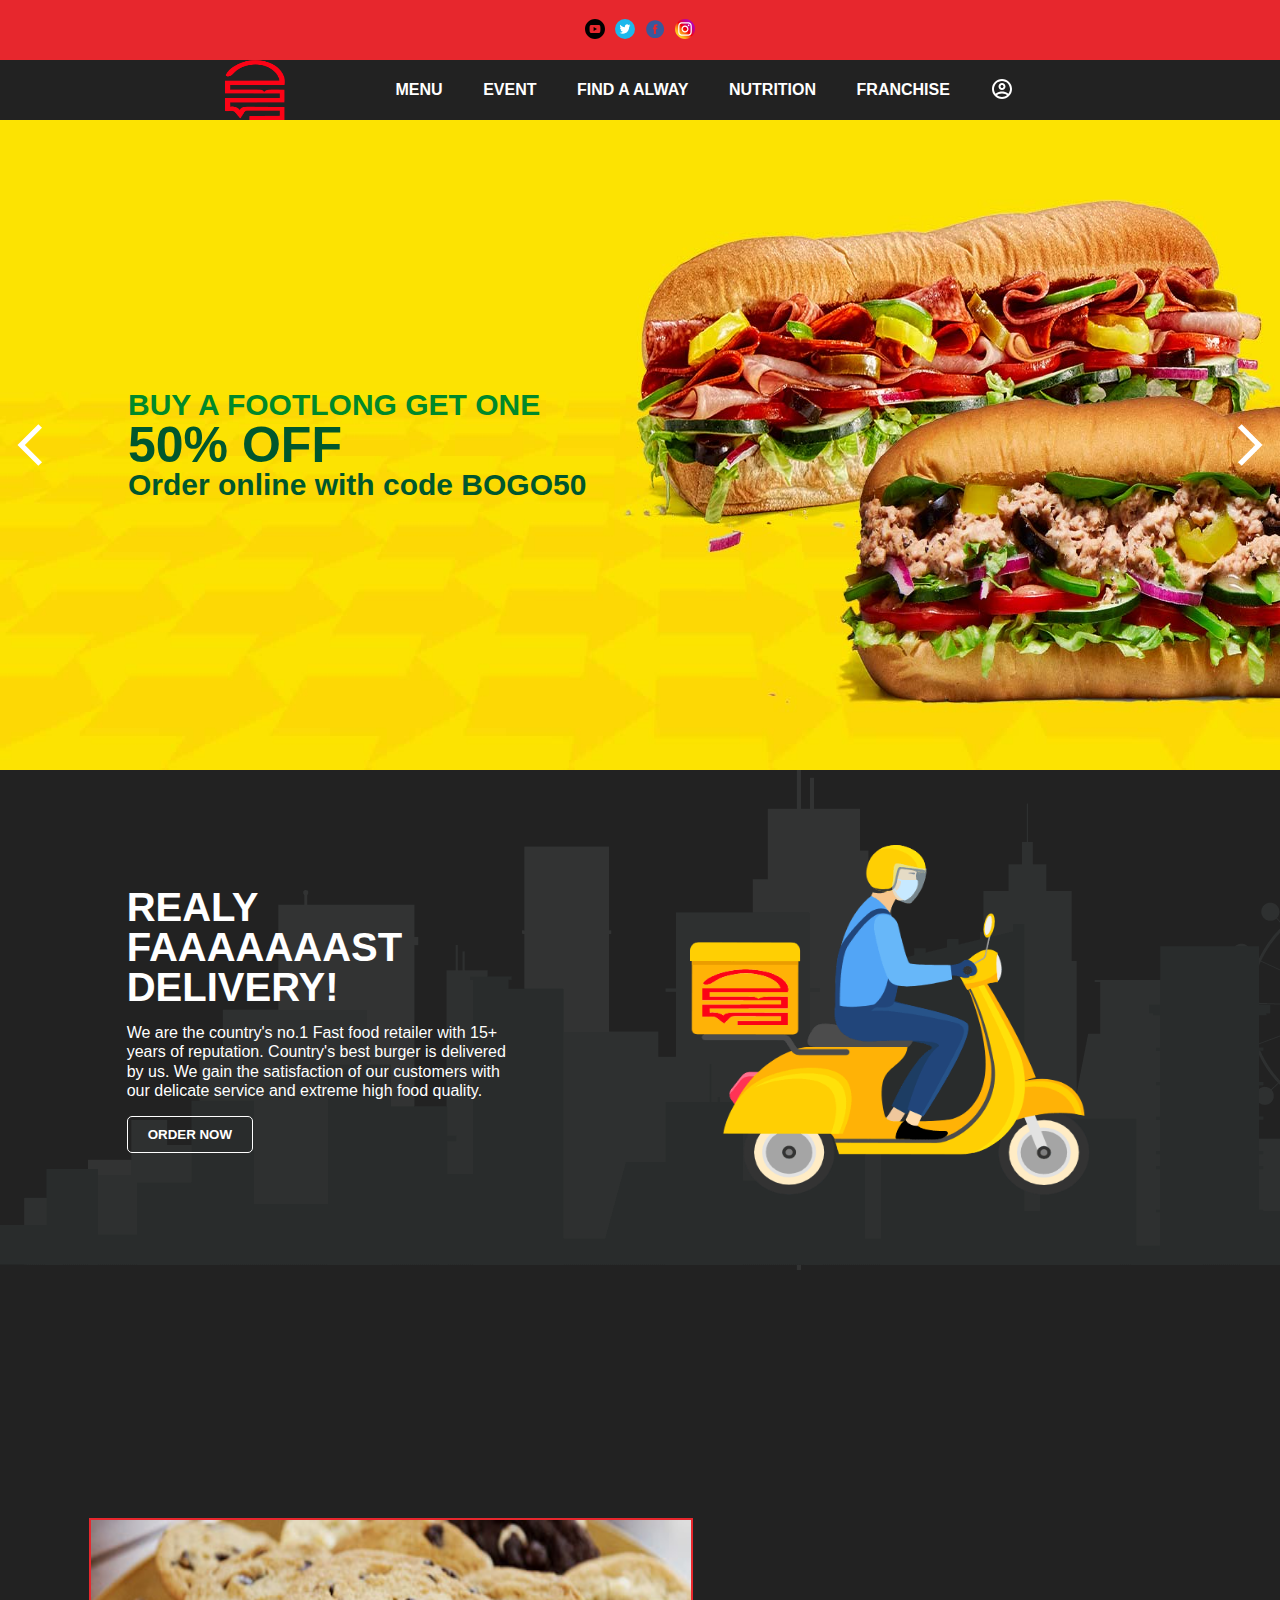
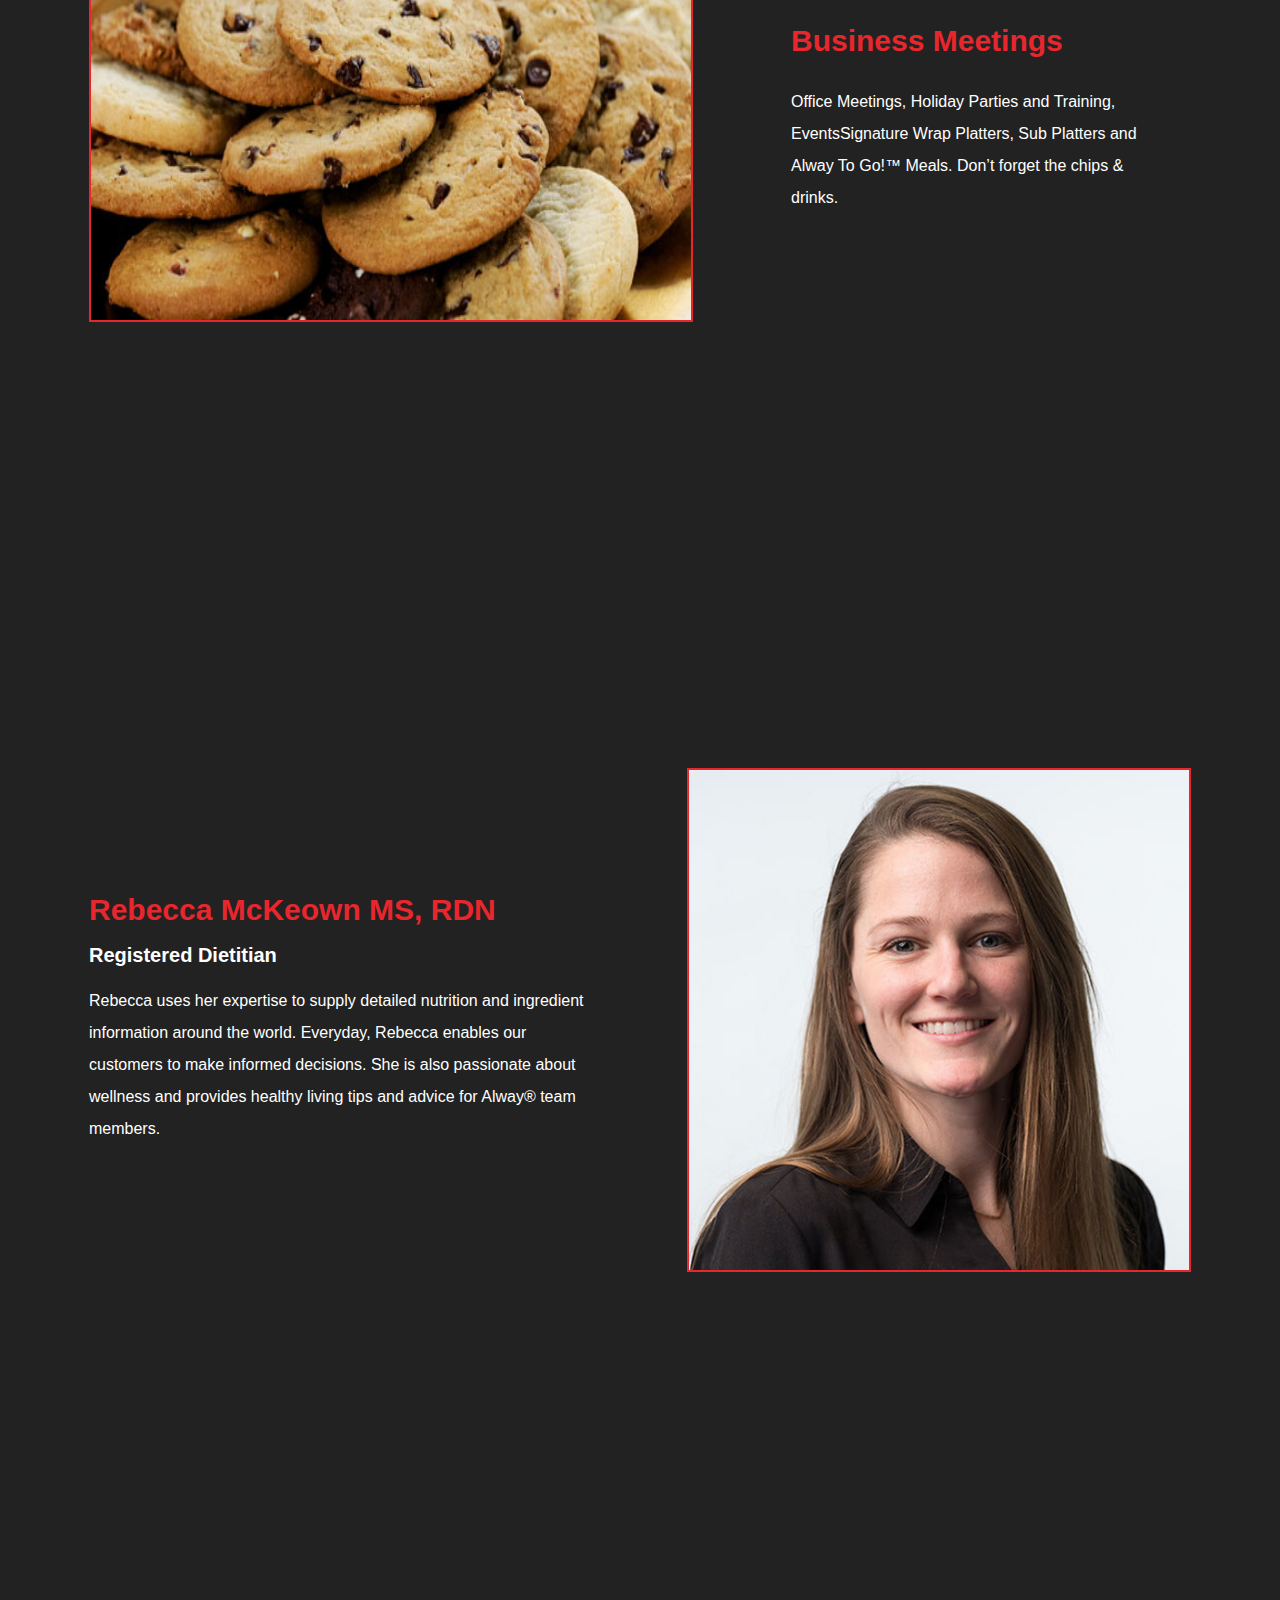
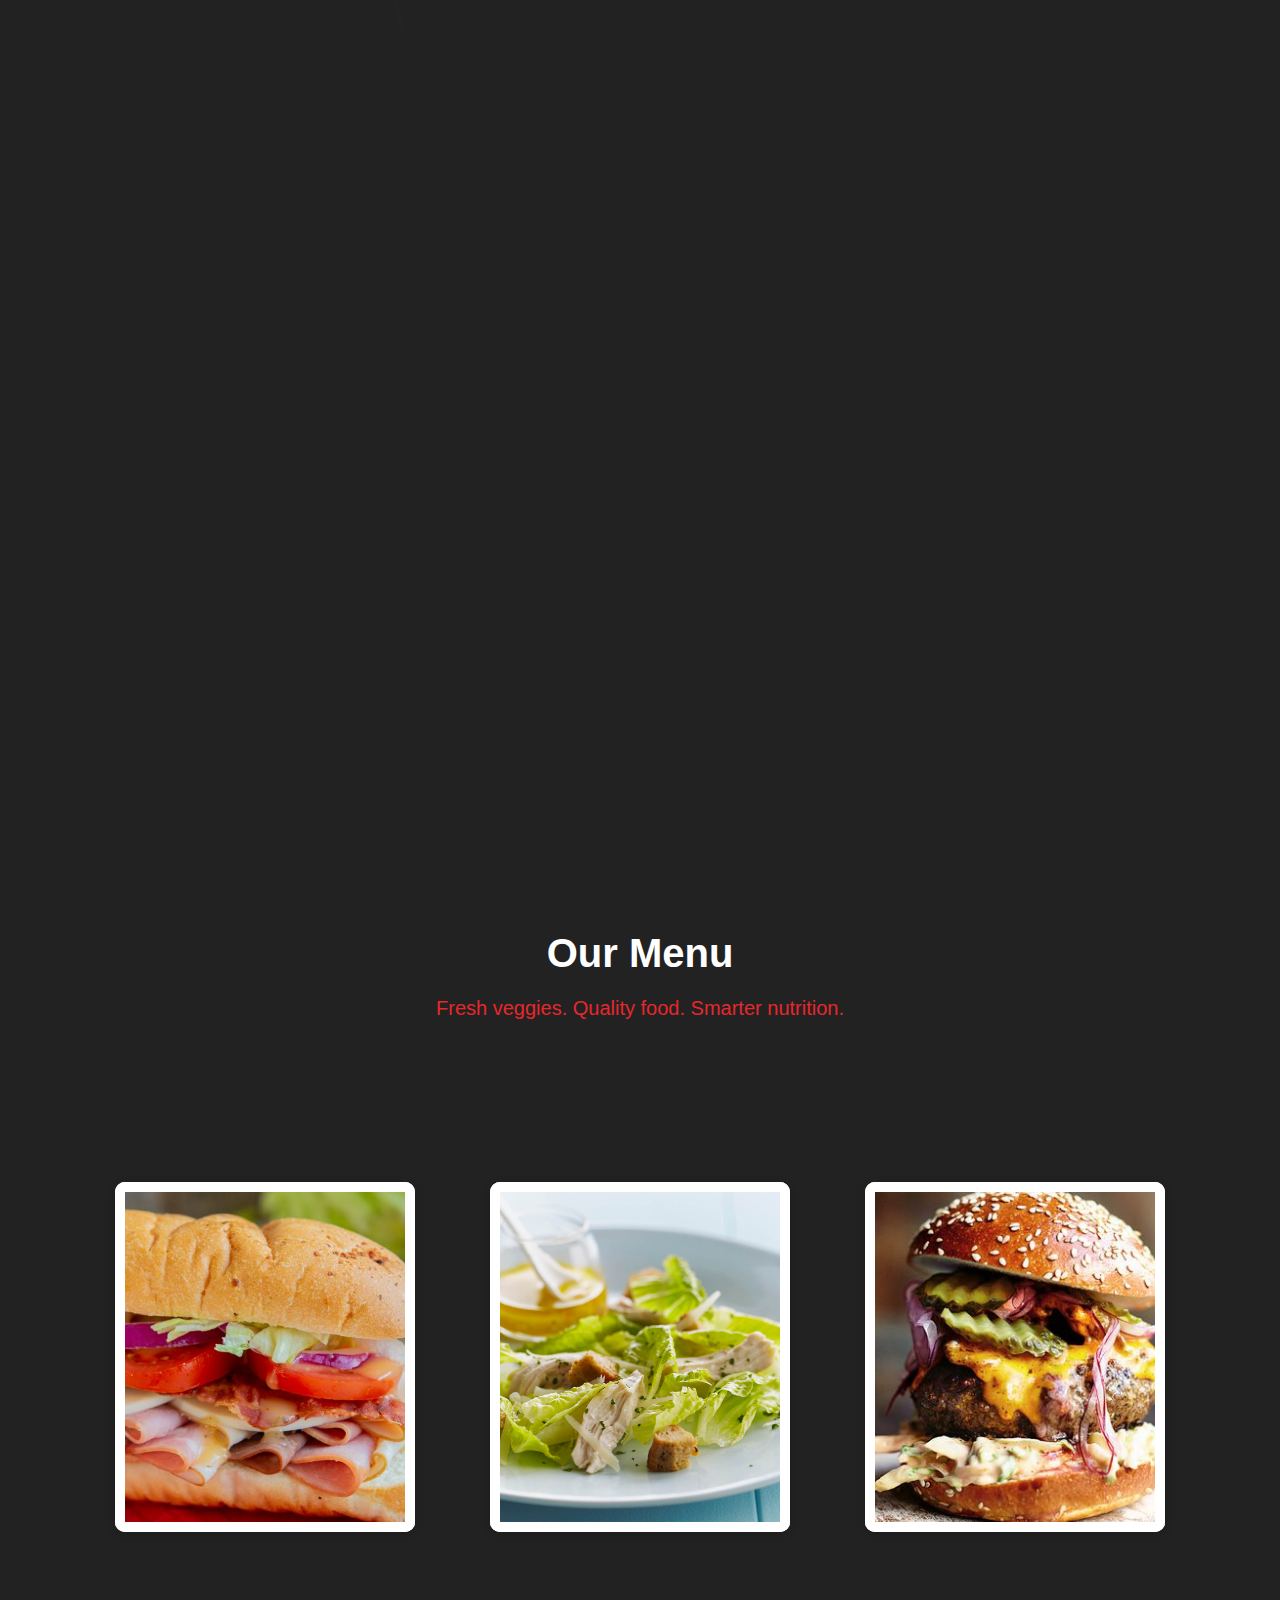
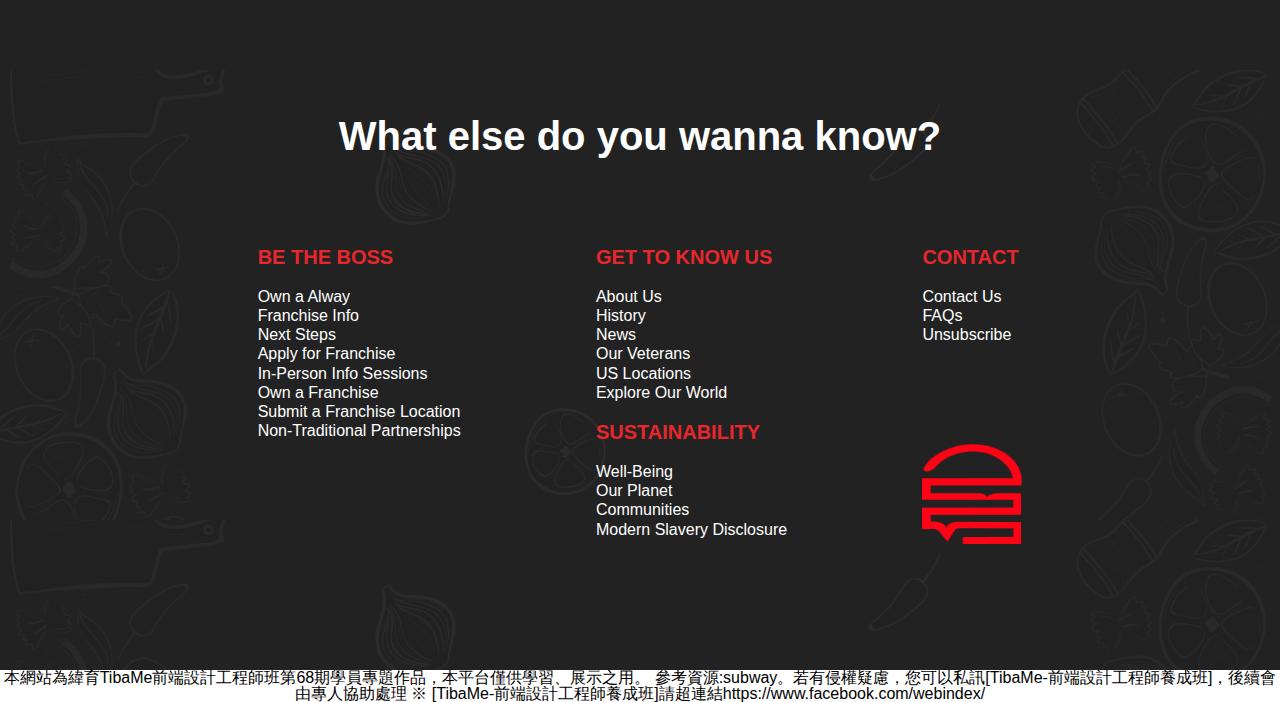
==== commit 8b3b60f9: "rwd" ====
--- a/index.html
+++ b/index.html
@@ -16,6 +16,7 @@
 </head>
 
 <body>
+
   <header>
     <div class="header-social-list">
       <a href="#"><img src="./img/youtube.svg" alt="fb" class="header-social-icon" /></a>
@@ -30,20 +31,33 @@
         </li>
         <li>
           <ul class="header-nav-lists">
-            <li><a href="meau.html">MENU</a></li>
+            <li><a href="menu.html">MENU</a></li>
             <li><a href="event.html">EVENT</a></li>
             <li><a href="find.html">FIND A ALWAY</a></li>
-            <li><a href="chose.html">NUTRITION CALCULATOR</a></li>
+            <li><a href="chose.html">NUTRITION</a></li>
             <li><a href="franchise.html">FRANCHISE</a></li>
             <li class="register"><img src="./img/register.svg" alt="register"></li>
           </ul>
+          <section class="navigation">
+            <span style="--i:0;"></span>
+            <span style="--i:1;"></span>
+            <span style="--i:2;"></span>
+            <span style="--i:3;"></span>
+            <ul>
+              <li><a href="menu.html">MENU</a></li>
+              <li><a href="event.html">EVENT</a></li>
+              <li><a href="find.html">FIND A ALWAY</a></li>
+              <li><a href="chose.html">NUTRITION</a></li>
+              <li><a href="franchise.html">FRANCHISE</a></li>
+            </ul>
+          </section>
         </li>
       </ul>
       <div class="hamburg-menu">
         <span class="menu-global menu-top"></span>
         <span class="menu-global menu-middle"></span>
         <span class="menu-global menu-bottom"></span>
-    </div>
+      </div>
     </nav>
   </header>
   <div class="slider-container">
@@ -92,8 +106,8 @@
   <div class="delivery">
     <div class="delivery-content">
       <h4>
-        REALY <br />
-        FAAAAAAAST <br />
+        REALY <br class="none"/>
+        FAAAAAAAST <br class="none"/>
         DELIVERY!
       </h4>
       <p>
@@ -166,11 +180,34 @@
     </div>
   </section>
   <main>
-
+    <div class="trait-m">
+      <img src="./img/menu/turkey breast.png" alt="burger" class="trait-m-img">
+      <div class="trait-slider">
+        <div class="slider-box">
+          <div class="trait-burger-section">
+            <h4 class="trait-burger-title">BREAD</h4>
+            <p>Soft, hearty, and smells as good as it tastes.</p>
+          </div>
+          <div class="trait-burger-section">
+            <h4 class="trait-burger-title">MEAT</h4>
+            <p>GOOD Meat is real meat. Made without tearing down a forest or taking a life.</p>
+          </div>
+          <div class="trait-burger-section">
+            <h4 class="trait-burger-title">VEGGIES</h4>
+            <p>Add fresh-sliced veggies* for flavor, crunch…oh, and some nutritious stuff, too.</p>
+          </div>
+        </div>
+      </div>
+      <div class="slider-button">
+        <div></div>
+        <div></div>
+        <div></div>
+      </div>
+    </div>
     <div class="trait">
       <h4 class="trait-title">WHAT ARE YOU EATING?</h4>
       <div class="trait-burger">
-        <div>
+        <div class="trait-info">
           <div class="trait-burger-section">
             <h4 class="trait-burger-title">BREAD</h4>
             <p>Soft, hearty, and smells as good as it tastes.</p>
@@ -181,12 +218,12 @@
           </div>
         </div>
         <div class="trait-burger-box">
-          <div><img src="./img/breadup.png" alt="breadup"></div>
-          <div><img src="./img/meat.png" alt="meat"></div>
-          <div><img src="./img/veggie.png" alt="veggie"></div>
-          <div><img src="./img/breaddown.png" alt="breaddown"></div>
-        </div>
-        <div>
+          <img src="./img/breadup.png" alt="breadup">
+          <img src="./img/meat.png" alt="meat">
+          <img src="./img/veggie.png" alt="veggie">
+          <img src="./img/breaddown.png" alt="breaddown">
+        </div>
+        <div class="trait-info">
           <div class="trait-burger-section">
             <h4 class="trait-burger-title">VEGGIES</h4>
             <p>Add fresh-sliced veggies* for flavor, crunch…oh, and some nutritious stuff, too.</p>
@@ -194,27 +231,41 @@
         </div>
       </div>
     </div>
-    <div class="foodmeau">
-      <div class="foodmeau-sandwiches">
-        <div class="foodmeau-content">
-          <h4>SAND-WICHES</h4>
-          <button class="button">VIEW MENU</button>
-        </div>
-        <div class="foodmeau-sandwiches-img"></div>
-      </div>
-      <div class="foodmeau-burger">
-        <div class="foodmeau-content">
-          <h4>HOUSE BERGER</h4>
-          <button class="button">VIEW MENU</button>
-        </div>
-        <div class="foodmeau-burger-img"></div>
-      </div>
-      <div class="foodmeau-salads">
-        <div class="foodmeau-content">
-          <h4>FRESH SALADS</h4>
-          <button class="button">VIEW MENU</button>
-        </div>
-        <div class="foodmeau-salads-img"></div>
+    <div class="menu-section">
+      <div class="menu-section-title">
+        <h4 class="menu-title">Our Menu</h4>
+        <p class="menu-title-info">
+          Fresh veggies. Quality food. Smarter nutrition.
+        </p>
+      </div>
+      <div class="menu-card-box">
+        <div class=menu-card>
+          <div class="menu-img-box">
+            <img src="./img/menucard1.jpg" alt="sandwich">
+          </div>
+          <div class="card-info">
+            <h4>SANDWICH</h4>
+            <button class="button"><a href="menu.html">view menu</a></button>
+          </div>
+        </div>
+        <div class=menu-card>
+          <div class="menu-img-box">
+            <img src="./img/menucard2.jpg" alt="sandwich">
+          </div>
+          <div class="card-info">
+            <h4>SALAD</h4>
+            <button class="button"><a href="menu.html">view menu</a></button>
+          </div>
+        </div>
+        <div class=menu-card>
+          <div class="menu-img-box">
+            <img src="./img/menucard3.jpg" alt="sandwich">
+          </div>
+          <div class="card-info">
+            <h4>HAMBURGER</h4>
+            <button class="button"><a href="menu.html">view menu</a></button>
+          </div>
+        </div>
       </div>
     </div>
   </main>
@@ -265,11 +316,11 @@
       </div>
     </div>
   </footer>
-  <pre class="warning">
+  <p class="warning">
     本網站為緯育TibaMe前端設計工程師班第68期學員專題作品，本平台僅供學習、展示之用。
     參考資源:subway。若有侵權疑慮，您可以私訊[TibaMe-前端設計工程師養成班]，後續會由專人協助處理
     ※ [TibaMe-前端設計工程師養成班]請超連結https://www.facebook.com/webindex/
-  </pre>
+  </p>
 </body>
 
 
--- a/css/header.css
+++ b/css/header.css
@@ -80,11 +80,10 @@
 .hamburg-menu{
   opacity: 0;
   transition: 1s all;
+  right: 2%;
   position: absolute;
-  right: 2%
-}
-.hamburg-menu {
-  border: 3px solid #e7272d;
+  z-index: 100000;
+  border: 3px solid white;
   width: 40px;
   height: 40px;
   padding: 5px;
@@ -97,8 +96,8 @@
 .menu-global {
   width: 80%;
   height: 3px;
-  background-color: #e7272d;
-  transition: all 1.5s;
+  background-color: white;
+  transition: all 1s;
 }
 
 .menu-middle-active {
@@ -109,6 +108,69 @@
 .menu-bottom{
   width: 60%;
 }
+.navigation{
+  position: fixed;
+  top: 0;
+  left: 0;
+  width: 100%;
+  height: 100vh;
+  display: flex;
+  justify-content: center;
+  align-items: center;
+  z-index: 1;
+  visibility: hidden;
+}
+.navigation.active{
+  visibility: visible;
+}
+.navigation span{
+  position: absolute;
+  top: -100%;
+  left: calc(25% * var(--i));
+  width: 25%;
+  height: 100%;
+  background: #e7272d;
+  border: 1px solid rgba(0, 0, 0, 0.25);
+  transition: 0.25s;
+  transition-delay: calc(0.25s * var(--i));
+}
+.navigation.active span{
+  top: 0;
+}
+.navigation ul{
+  display: flex;
+  justify-content: center;
+  align-items: center;
+  flex-direction: column;
+  z-index: 2;
+  transform: translateX(-100px);
+  opacity: 0;
+  visibility: hidden;
+  transition: 0.5s;
+  transition-delay: 0s
+}
+.navigation.active ul{
+  transform: translateX(0px);
+  opacity: 1;
+  visibility: visible;
+  transition-delay: 0.75s;
+}
+.navigation ul li{
+  list-style: none;
+  margin: 10px 0;
+}
+.navigation ul li a {
+  text-decoration: none;
+  font-size: 30px;
+  font-weight: 900;
+  color:white;
+  padding: 5px 10px;
+  display: inline-block;
+}
+.navigation ul li a:hover{
+  background: white;
+  color: #e7272d;
+}
 @media  (max-width: 991px){
   .header-nav{
     width: 100%;
@@ -116,26 +178,11 @@
     margin: 20px 0;
   }
   .header-nav-lists{
-    display: block;
-    position: absolute;
-    left: 0;
-    top: 60px;
-    z-index: 1;
-    background-color: #222222;
-    width: 100%;
-    transition: all 0.5s;
-    clip-path: inset( 0 0 100% 0);
-  }
-  .hamburg-menu-open{
-    clip-path: inset(0 0 0 0);
-  }
-  .header-nav-lists li{
-    padding: 20px;
-    text-align: center;
-    border-bottom: 2px solid white;
+    display:none;
   }
   .hamburg-menu{
     opacity: 1;
    
   }
+  
 }--- a/css/slider-banner.css
+++ b/css/slider-banner.css
@@ -37,18 +37,18 @@
 }
 .banner-one h4 {
   color: #00892a;
-  font-size: 25px;
+  font-size: 30px;
   font-weight: 900;
 }
 
 .banner-one h1 {
   color: #00572d;
-  font-size: 40px;
+  font-size: 50px;
   font-weight: 900;
 }
 .banner-one p {
   font-weight: 900;
-  font-size: 25px;
+  font-size: 30px;
   color: #00572d;
 }
 
@@ -118,7 +118,7 @@
   }
   .banner-one-content{
     width: 80%;
-    height: 35%;
+    height: 40%;
   }
   .banner-one h4 {
     color: #00892a;
@@ -128,12 +128,12 @@
   
   .banner-one h1 {
     color: #00572d;
-    font-size: 40px;
+    font-size: 50px;
     font-weight: 900;
   }
   .banner-one p {
     font-weight: 900;
-    font-size: 25px;
+    font-size: 20px;
     color: #00572d;
   }
   .banner-second{
@@ -151,6 +151,9 @@
     width: 80%;
     height: 40%;
   }
+  .banner-second p{
+    font-size: 20px;
+  }
   .banner-third{
     height: 100%;
     background-image: url('../img/banner2-m.jpg');
@@ -166,5 +169,11 @@
     width: 80%;
     height: 40%;
   }
+  .banner-third h1{
+    font-size: 35px;
+  }
+  .banner-third p{
+    font-size: 25px;
+  }
 }
 
--- a/css/homePage.css
+++ b/css/homePage.css
@@ -1,90 +1,235 @@
-section{
+section {
   display: flex;
   width: 100%;
   justify-content: center;
   flex-wrap: wrap;
 }
-.order-party{
+
+.order-party {
   min-height: 100vh;
   display: flex;
   align-items: center;
   width: 1200px;
   justify-content: space-around;
 }
-.simplex-slider{
-  display:flex;
+
+.simplex-slider {
+  display: flex;
   width: 600px;
+  height: 400px;
   overflow: hidden;
   border: 2px solid #e7272d;
   cursor: url('../img/rednext.png')72 128, pointer;
 }
-.sliders{
-  display:flex;
-}
-.sliders img{
+
+.sliders {
+  display: flex;
+}
+
+.sliders img {
   width: 100%;
-  height: 400px;
-}
-.slider-info{
+  height: 100%;
+}
+
+.slider-info {
   width: 400px;
-  
-}
-.info{
-  width:300px;
+}
+
+.info {
+  width: 350px;
   display: flex;
   flex-direction: column;
   clip-path: polygon(0 0, 100% 0, 100% 100%, 0 100%, 0 0);
 }
-.info h4{
+
+.info h4 {
   font-size: 30px;
   font-weight: 900;
-  color:#e7272d;
+  color: #e7272d;
   margin-bottom: 30px;
 }
-.info p{
+
+.info p {
   color: white;
   line-height: 2rem;
 }
-.turn-page{
+
+.turn-page {
   animation: turnPage 1s linear;
 }
-.nutrition{
+
+.nutrition {
   min-height: 100vh;
   display: flex;
   align-items: center;
   width: 1200px;
   justify-content: space-around;
 }
-.nutrition-info{
+
+.nutrition-info {
   width: 500px;
   display: flex;
   flex-direction: column;
 }
-.nutrition-info h4{
-    font-size: 30px;
-    font-weight: 900;
-    color: #e7272d;
-}
-.nutrition-info h5{
+
+.nutrition-info h4 {
+  font-size: 30px;
+  font-weight: 900;
+  color: #e7272d;
+}
+
+.nutrition-info h5 {
   font-size: 20px;
   font-weight: 900;
-  color:white;
+  color: white;
   margin: 20px 0;
 }
-.nutrition-info p{
+
+.nutrition-info p {
   color: white;
   line-height: 2rem;
 }
-.nutrition-img{
+
+.nutrition-img {
   width: 500px;
   height: 500px;
-  border:2px solid #e7272d
-}
-.nutrition-img img{
+  border: 2px solid #e7272d
+}
+
+.nutrition-img img {
   width: 100%;
   height: 100%;
 }
-.delivery{
+
+@media (min-width: 992px) and (max-width: 1199px) {
+  .order-party {
+    width: 950px;
+  }
+  .simplex-slider {
+    width: 500px;
+    height: 320px;
+  }
+  .nutrition{
+    width: 950px;
+  }
+  .nutrition-img{
+    width: 400px;
+    height: 400px;
+  }
+}
+
+@media (min-width: 768px) and (max-width: 991px) {
+  .order-party {
+    width: 750px;
+  }
+  .simplex-slider {
+    width: 400px;
+    height: 320px;
+  }
+  .slider-info {
+    width: 300px;
+  }
+  
+  .info {
+    width: 300px;
+  }
+  .info h4 {
+    font-size: 25px;
+  }
+  .nutrition{
+    width: 750px;
+  }
+  .nutrition-img{
+    width: 380px;
+    height: 380px;
+  }
+  .nutrition-info h4{
+    font-size: 20px;
+  }
+  .nutrition-info h5{
+    font-size: 16px;
+  }
+  .nutrition-info {
+    width: 350px;
+  }
+}
+@media (min-width: 576px) and (max-width: 767px) {
+  .order-party {
+    width: 90%;
+  }
+  .simplex-slider {
+    width: 300px;
+    height: 220px;
+  }
+  .slider-info {
+    width: 40%;
+  }
+  
+  .info {
+    width: 200px;
+  }
+  .info h4 {
+    font-size: 18px;
+  }
+  .nutrition{
+    width: 90%;
+  }
+  .nutrition-img{
+    width: 250px;
+    height: 250px;
+  }
+  .nutrition-info h4{
+    font-size: 20px;
+  }
+  .nutrition-info h5{
+    font-size: 16px;
+  }
+  .nutrition-info {
+    width: 50%
+  }
+}
+@media (max-width: 575px){
+  .order-party{
+    flex-wrap: wrap;
+    min-height: 80vh;
+    margin: 10vh 0;
+  }
+  .simplex-slider {
+    width: 80%;
+    height: 40%;
+  }
+  .slider-info {
+    width: 75%
+  }
+  .info {
+    width: 100%;
+  }
+  .info h4{
+    font-size: 25px;
+  }
+  .nutrition {
+    width: 100%;
+    flex-wrap: wrap;
+  }
+  .nutrition-img{
+    order: 3;
+    width: 80%;
+    height:auto
+  }
+  .nutrition-info {
+    order: 4;
+    margin-top:50px;
+    width: 75%;
+  }
+  .nutrition-info h4{
+    font-size: 20px;
+  }
+  .nutrition-info h5{
+    font-size: 16px;
+  }
+}
+
+.delivery {
   background-color: #222222;
   background-image: url('../img/background-city.png');
   height: 500px;
@@ -93,7 +238,8 @@
   align-items: center;
   overflow: hidden;
 }
-.delivery-content{
+
+.delivery-content {
   color: white;
   width: 400px;
   display: flex;
@@ -101,180 +247,362 @@
   justify-content: space-evenly;
   height: 60%;
 }
+
 .delivery-content h4 {
   font-size: 40px;
   font-weight: bold;
 }
-.delivery-content p{
+
+.delivery-content p {
   line-height: 1.2rem;
 }
-.delivery-img{
-  width:500px;
+
+.delivery-img {
+  width: 500px;
   height: 350px;
 }
-.delivery-deliveryman{
+
+.delivery-deliveryman {
   width: 400px;
   height: 350px;
   transition: 1s all;
 }
-.delivery-cloud{
+
+.delivery-cloud {
   opacity: 0;
 }
 
-.delivery-cloud-animation{
+.delivery-cloud-animation {
   animation: cloudup 2s steps(2);
 }
-.trait{
-  background-color: #222222;
-  height:700px
-}
-.trait-burger{
-  display: flex;
-  justify-content:space-evenly;
-  align-items: center;
-  height: 600px;
-  color: white
-}
-.trait-burger-box{
-  margin-bottom: 200px;
+
+@media (min-width: 768px) and (max-width: 991px) {
+  .delivery-content {
+    width: 350px
+  }
+  .delivery-img {
+    width: 400px;
+    height: 300px;
+  }
+  .delivery-deliveryman {
+    width: 330px;
+    height: 280px;
+    transition: 1s all;
+  }
+}
+
+@media (max-width: 767px) {
+  .delivery-img {
+    display: none;
+  }
+  .delivery{
+    justify-content: center;
+  }
+  .delivery-content {
+    width: 80%
+  }
+}
+
+.trait {
+  min-height: 100vh;
+  display: flex;
+  flex-direction: column;
+  align-items: center;
+  justify-content: space-evenly;
+}
+
+.trait-burger {
+  display: flex;
+  width: 1000px;
+  justify-content: space-around;
+  align-items: center;
+}
+
+.trait-burger-box {
+  margin-top: -160px;
+  display: flex;
+  flex-direction: column;
+  align-items: center;
   opacity: 0;
-  transform: translateX(20px);
   transition: all 1s;
-}
-.trait-title{
+  transform: translateX(100px);
+}
+
+.burger-box-active {
+  opacity: 1;
+  transform: translateX(0px);
+}
+
+.breadup {
+  transform: translateY(150px);
+}
+
+.meat {
+  transform: translateY(90px);
+}
+
+.veggie {
+  transform: translateY(40px);
+}
+
+.trait-burger-box img {
+  width: 90%;
+  transition: all 1s;
+  display: block;
+}
+
+.trait-info {
+  display: flex;
+  flex-direction: column;
+  justify-content: space-evenly;
+  min-height: 65vh;
+}
+
+.trait-title {
   font-size: 40px;
   text-align: center;
   height: 100px;
   line-height: 150px;
   color: white;
   font-weight: 900;
-  background-image: linear-gradient(75deg, rgba(255,255,255, 1) 0%, rgba(255,255,255, 1) 33.33%, rgba(255,255,255, 0) 66.67%, rgba(255,255,255, 0) 100%) ;
+  background-image: linear-gradient(75deg, rgba(255, 255, 255, 1) 0%, rgba(255, 255, 255, 1) 33.33%, rgba(255, 255, 255, 0) 66.67%, rgba(255, 255, 255, 0) 100%);
   background-size: 300% 100%;
   background-position-x: 100%;
   background-clip: text;
   -webkit-background-clip: text;
   color: transparent;
-  transition: 10s all;
-}
-.trait-title-active{
+  transition: 1.5s all;
+}
+
+.trait-title-active {
   background-position-x: 0%;
 }
-.trait-burger-box-active{
-  opacity: 1;
-  transform: translateX(0px);
-}
-.trait-burger-section{
-  width: 250px;
-  margin-bottom: 50px;
-  line-height: 1.9;
-  opacity: 0;
-  transform: translateY(-20px) ;
-  transition: 2s all;
-}
-.trait-burger-title{
+
+.trait-burger-title {
   font-size: 30px;
-  color:#e7272d;
+  color: #e7272d;
   font-weight: 900;
-  font-family:  monospace;
+  font-family: monospace;
   width: 1ch;
   overflow: hidden;
-  transition: all 2s steps(15, jump-none);
-}
-.trait-section-active{
-  opacity:1;
-  transform: translateY(0px);
-}
-.traitburger-title-active{
-  width: 15ch
-}
-.burger-1{
+  transition: all 1.5s steps(9, jump-none);
+}
+
+.trait-burger-section {
+  opacity: 0;
+  width: 170px;
+  color: white;
   transition: all 1s;
-  transform: translateY(200px);
-}
-.burger-2{
-  transform: translateY(130px);
-  transition: all 1s;
-}
-.burger-3{
-  transform: translateY(60px);
-  transition: all 1s;
-}
-.burger-4{
-  transition: all 1s;
-}
-.foodmeau{
-  height: 500px;
+}
+
+.menu-section {
+  min-height: 100vh;
+  display: flex;
+  flex-direction: column;
+  justify-content: space-evenly;
+  align-items: center;
+}
+
+.menu-section-title {
+  min-height: 15vh;
+  display: flex;
+  flex-direction: column;
+  justify-content: space-evenly;
+}
+
+.menu-title {
+  font-weight: 900;
+  font-size: 40px;
+  color: white;
+  text-align: center;
+}
+
+.menu-title-info {
+  font-size: 20px;
+  color: #e7272d;
+}
+
+.menu-card-box {
+  display: flex;
+  justify-content: space-evenly;
+  align-items: center;
+  width: 1200px;
+}
+
+.menu-card {
   position: relative;
-  background-color: #222222;
-  overflow: hidden;
-}
-.foodmeau > div{
+  width: 300px;
+  height: 350px;
+  border-radius: 10px;
+  background: #FFF;
+  box-shadow: 0 2px 10px rgba(0, 0, 0, .2);
+}
+
+.menu-card::before, .menu-card::after {
+  content: '';
   position: absolute;
-  bottom: 0;
-  border-top-left-radius: 100px;
-  display: flex;
-  align-items: center;
-  justify-content: space-around;
-}
-.foodmeau-content h4{
-  font-size: 50px;
-  font-weight: 900;
-  color:white;
-  margin-bottom: 50px;
-}
-.foodmeau-sandwiches{
-  width: 50%;
+  top: 0;
+  left: 0;
+  width: 100%;
   height: 100%;
-  background-color: #00A850; 
-}
-.foodmeau-burger{
-  width: 50%;
+  border-radius: 10px;
+  background: #FFF;
+  transition: 0.5s;
+  z-index: -1;
+}
+
+.menu-card:hover::before {
+  transform: rotate(20deg);
+  box-shadow: 0 2px 20px rgba(0, 0, 0, .2);
+}
+
+.menu-card:hover::after {
+  transform: rotate(10deg);
+  box-shadow: 0 2px 20px rgba(0, 0, 0, .2);
+}
+
+.menu-img-box {
+  position: absolute;
+  top: 10px;
+  left: 10px;
+  bottom: 10px;
+  right: 10px;
+  background: #222222;
+  transition: 0.5s;
+  z-index: 2;
+}
+
+.menu-card:hover .menu-img-box {
+  bottom: 90px
+}
+
+.menu-img-box img {
+  position: absolute;
+  top: 0;
+  left: 0;
+  width: 100%;
   height: 100%;
-  background-color: #FF8E28;
-  left:33%;
-  transition: 2s all;
-}
-.foodmeau-salads{
-  width: 50%;
-  height: 100%;
-  background-color: #A0CF68;
-  left:67%;
-  transition:2s all;
-}
-.foodmeau-content{
-  width: 300px;
-  margin-left: 10%;
-}
-.foodmeau-sandwiches:hover ~ .foodmeau-burger{
-  left:45%
-}
-.foodmeau-burger:hover{
-  left:25%;
-}
-.foodmeau-salads:hover{
-  left:50%;
-}
-.foodmeau-sandwiches-img{
-  background-image: url('../img/sandwichs.png');
-  width: 400px;
-  height: 400px;
-  background-size: 400px 300px;
-  background-repeat: no-repeat;
-  background-position: center;
-}
-.foodmeau-burger-img{
-  width: 400px;
-  height: 400px;
-  background-size: 400px 300px;
-  background-repeat: no-repeat;
-  background-position: center;
-  background-image: url('../img/burger.png');
-}
-.foodmeau-salads-img {
-  width: 400px;
-  height: 400px;
-  background-size: 350px 300px;
-  background-repeat: no-repeat;
-  background-position: center;
-  background-image: url('../img/salads.png');
+  object-fit: cover;
+}
+
+.card-info {
+  position: absolute;
+  left: 10px;
+  right: 10px;
+  bottom: 10px;
+  height: 70px;
+  text-align: center;
+  z-index: 1;
+}
+
+.card-info h4 {
+  margin-bottom: 10px;
+  font-weight: 600;
+  font-size: 20px;
+  color: #e7272d;
+}
+
+.card-info .button {
+  border: 1px solid #e7272d;
+  margin: 0 auto;
+}
+
+.card-info .button a {
+  display: block;
+  text-decoration: none;
+  color: #e7272d;
+}
+
+.card-info .button:hover a {
+  color: white
+}
+@media (min-width: 991px) and (max-width:1199px) {
+  .menu-card-box {
+    width: 990px;
+  }
+  
+  .menu-card {
+    width: 280px;
+    height: 320px;
+  }
+}
+@media (min-width: 767px) and (max-width: 991px){
+  .menu-card-box {
+    width: 90%;
+    justify-content: space-between;
+  }
+  
+  .menu-card {
+    width: 200px;
+    height: 240px;
+  }
+}
+@media (max-width: 766px){
+  .menu-card-box{
+    width: 90%;
+    flex-direction: column;
+  }
+  .menu-card{
+    margin: 50px;
+  }
+}
+@media (max-width: 575px){
+  .menu-title-info {
+    font-size: 16px;
+  }
+  .menu-card{
+    width: 280px;
+    height: 330px;
+  }
+}
+.trait-m {
+  display: none;
+}
+@media (max-width: 991px) {
+  .trait {
+    display: none;
+  }
+  .trait-m {
+    margin: 20vh 0;
+    display: flex;
+    width: 100%;
+    min-height: 60vh;
+    justify-content: space-evenly;
+    flex-direction: column;
+    align-items: center;
+  }
+  .trait-m-img {
+    display: block;
+    width: 70%;
+  }
+  .trait-slider {
+    width: 250px;
+    overflow: hidden;
+    margin: 50px;
+  }
+  .slider-box {
+    display: flex;
+    width: 600px;
+    transition: all 1s;
+  }
+  .trait-burger-section {
+    opacity: 1;
+    min-width: 250px
+  }
+  .trait-burger-title {
+    width: 9ch;
+    margin-bottom: 10px;
+  }
+  .slider-button {
+    display: flex;
+    justify-content: space-around;
+    align-items: center;
+    width: 20%;
+  }
+  .slider-button div {
+    width: 10px;
+    height: 10px;
+    border-radius: 50%;
+    border: 5px solid white;
+  }
 }--- a/css/footer.css
+++ b/css/footer.css
@@ -25,6 +25,7 @@
 }
 
 footer h4 {
+    font-weight: 900;
     font-size: 40px;
     padding: 20px;
     color: white;
@@ -58,17 +59,21 @@
 }
 
 @media (max-width: 991px) {
-    .footer-item {
-        width: 100%;
+    .footer-content{
+        width: 90%;
     }
-    .footer-content {
-        width: 100%;
+   
+}
+@media(max-width:767px){
+    footer h4 {
+        font-size: 25px;
     }
 }
 
 @media (max-width: 575px) {
     footer h4{
-        font-size: 25px;
+        font-size:18px;
+        text-align: center;
     }
     .footer-content{
         flex-wrap: wrap;
@@ -78,4 +83,7 @@
     .footer-content> div:nth-child(1){
         display: none;
     }
+    .footer-content h5 {
+        font-size: 18px;
+    }
 }